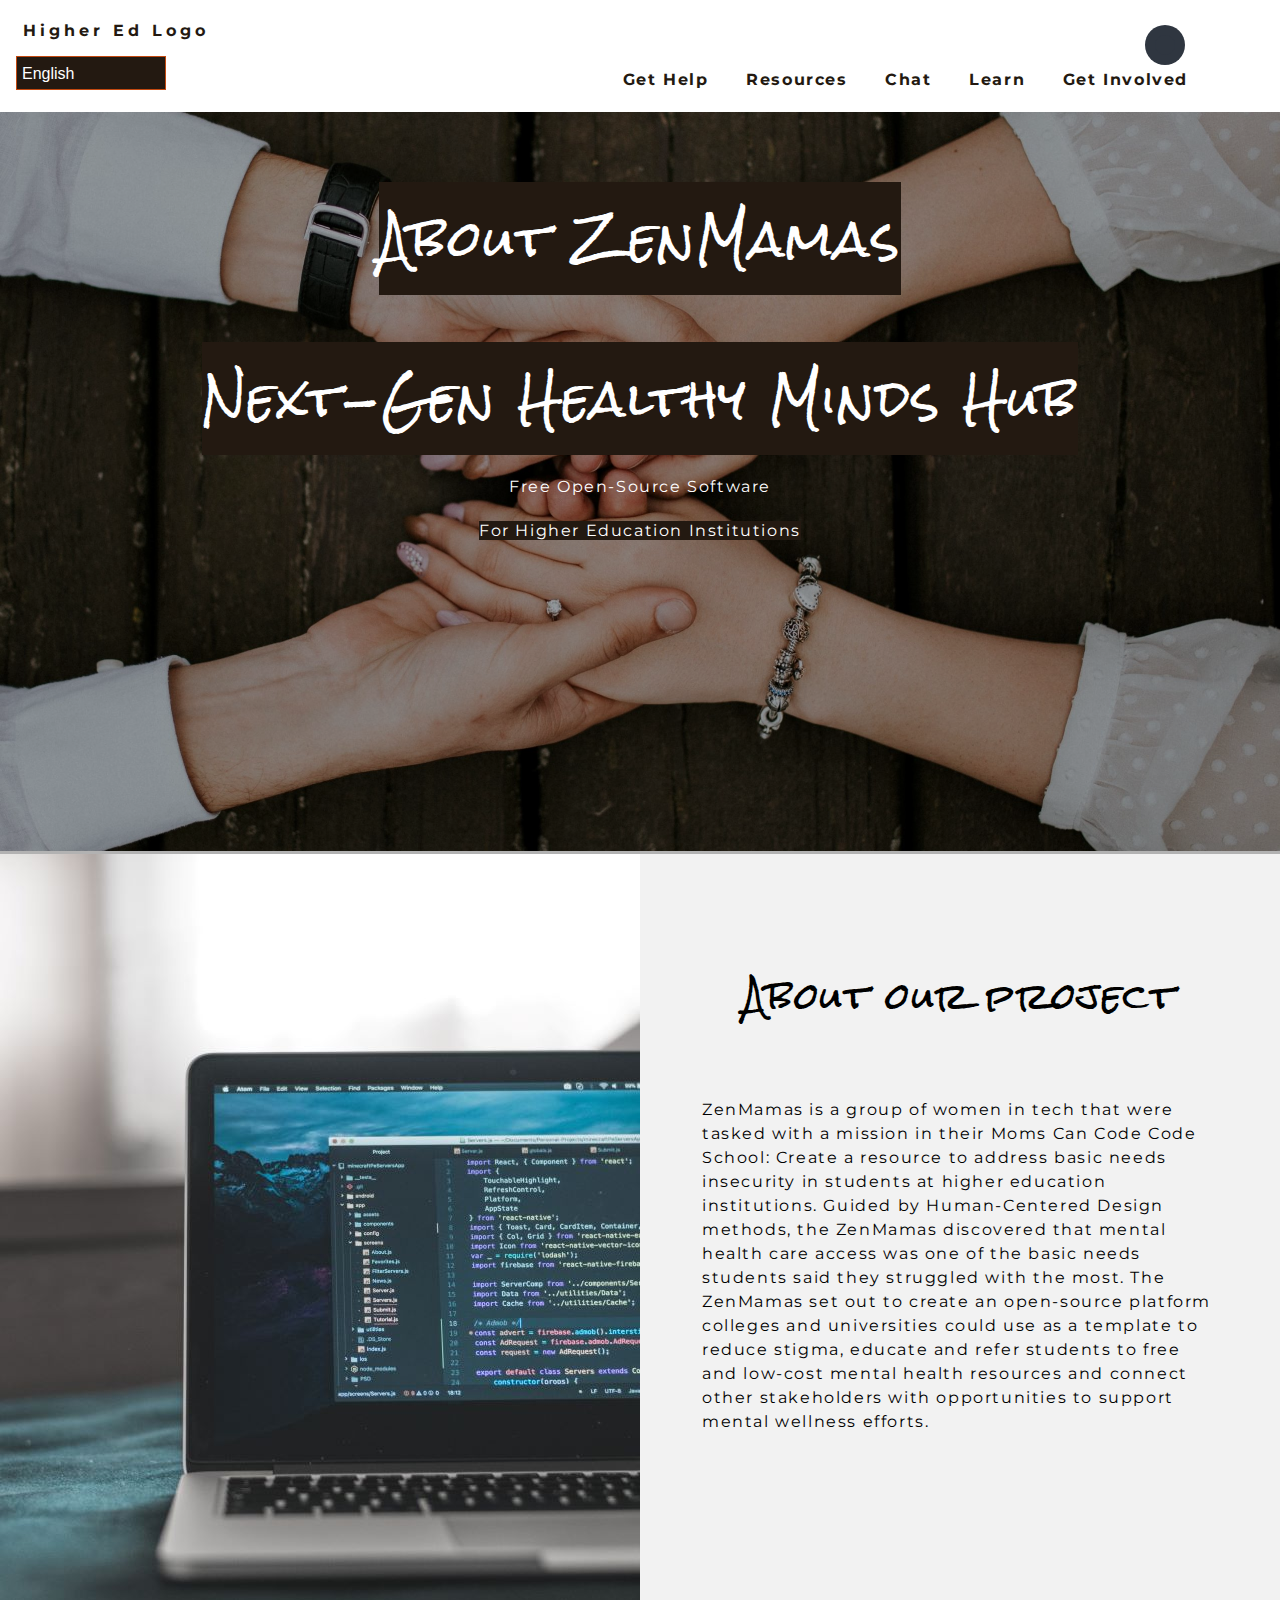
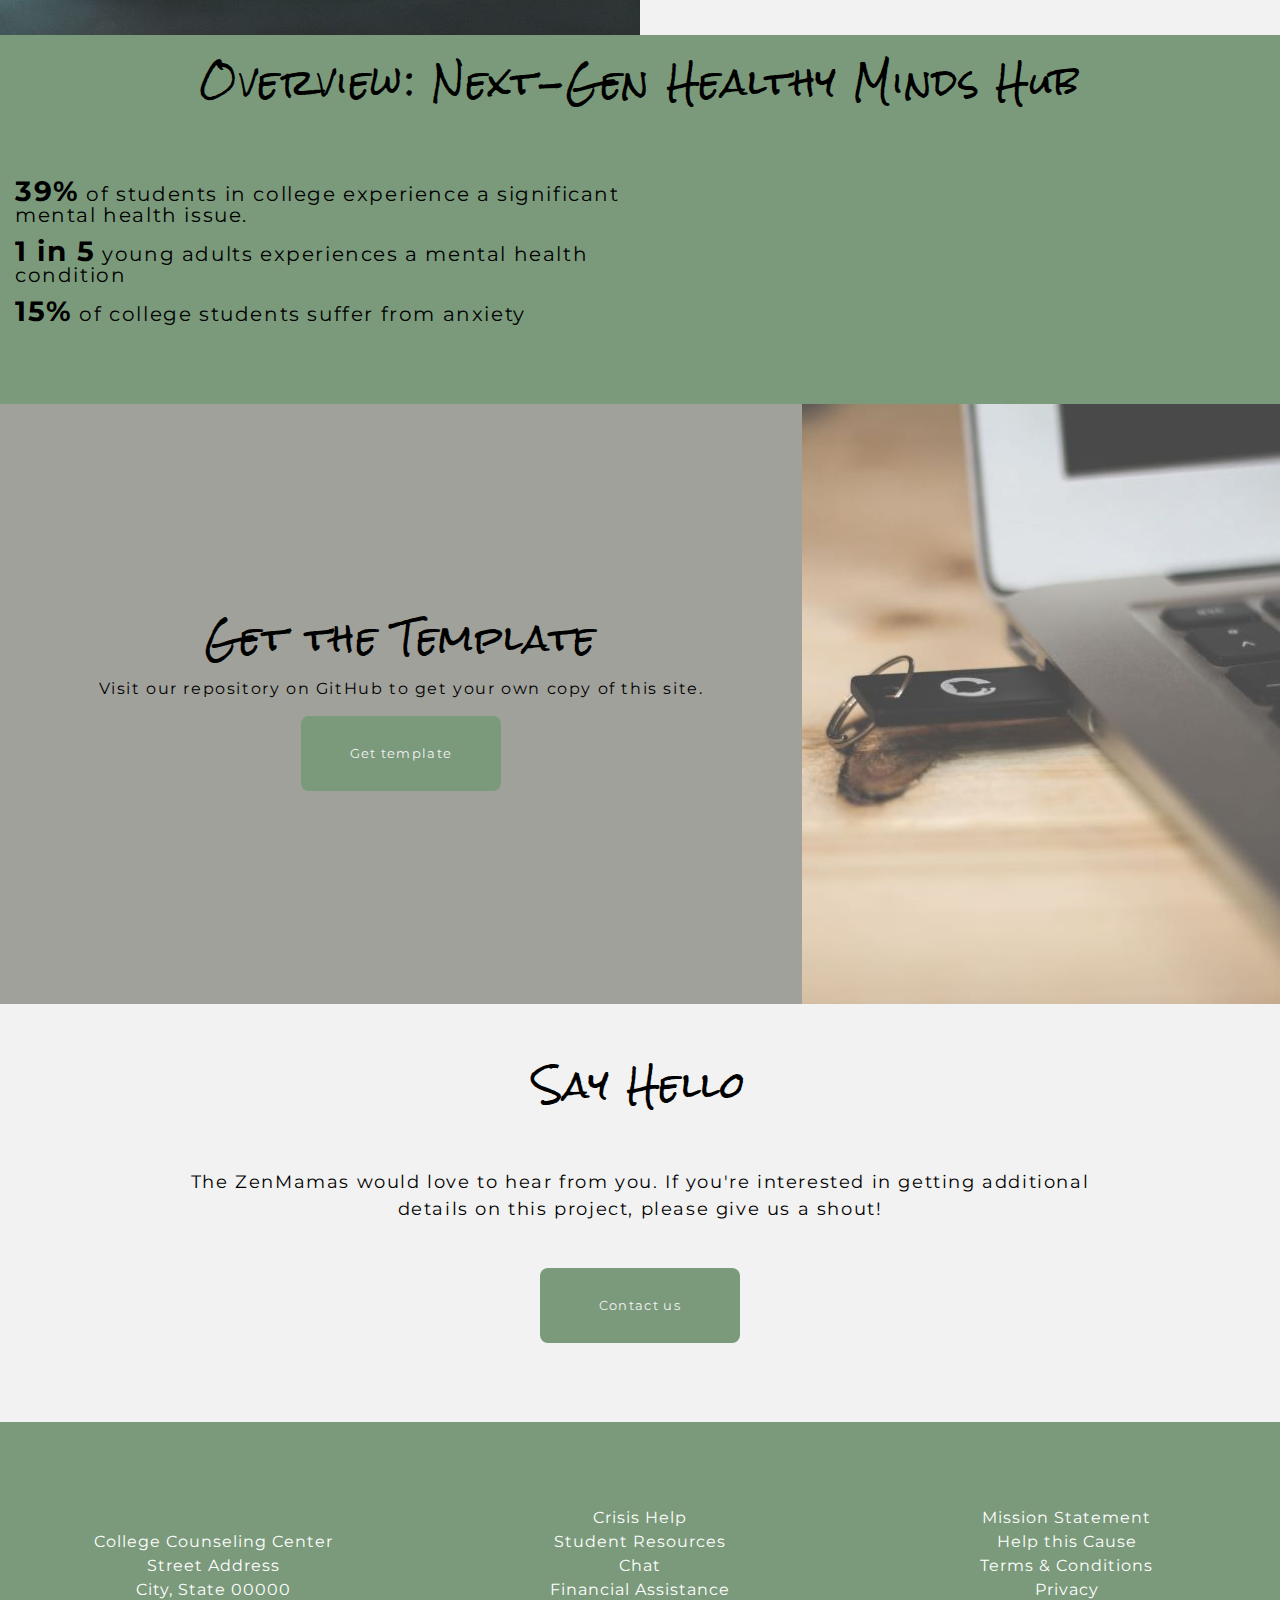
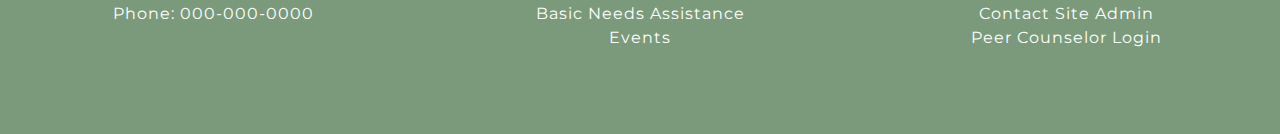
==== about_zen_mamas.html @ 2bbecbe1 "added About ZenMamas page" ====
<!DOCTYPE html>
<html lang="en"></html>

<head>
  <meta charset="UTF-8">
  <meta name="viewport" content="width=device-width, initial-scale=1.0">
  <meta name="apple-mobile-web-app-capable" content="yes" />
  <meta http-equiv="X-UA-Compatible" content="ie=edge">
  <title>About Zen Mamas and the Healthy Minds Hub</title>
  <!-- Reset CSS file -->
  <link rel="stylesheet" href="reset.css">
  <!-- Icons (e.g. font awesome) files-->
  <link rel="stylesheet" href="#">
  <!-- Main CSS -->
  <link rel="stylesheet" href="style.css">
  <!--Google fonts-->
  <link href="https://fonts.googleapis.com/css?family=Montserrat&display=swap" rel="stylesheet">
  <link href="https://fonts.googleapis.com/css?family=Rock+Salt&display=swap" rel="stylesheet">
  <link rel="stylesheet" href="https://use.fontawesome.com/releases/v5.11.2/css/all.css"
    integrity="sha384-KA6wR/X5RY4zFAHpv/CnoG2UW1uogYfdnP67Uv7eULvTveboZJg0qUpmJZb5VqzN" crossorigin="anonymous">
</head>

<body>

  <!-- Navbar -->

  <header class="main-header">
    <div class="main-header-wrapper">
      <button class="toggle-button">
        <span class="toggle-button-bar"></span>
        <span class="toggle-button-bar"></span>
        <span class="toggle-button-bar"></span>
      </button>
      <a class="main-header-brand" href="index.html">
        <!-- <img src="images/uhost-icon.png" alt="Higher Ed Institution logo"> -->
        <span>Higher Ed Logo</span>
      </a>

      <!-- Language & Search bar -->
      <div class="translation-dropdown">
        <select>
          <option>Afrikaans</option>
          <option>Albanian</option>
          <option>Arabic</option>
          <option>Azerbaijani</option>
          <option>Basque</option>
          <option>Bengali</option>
          <option>Belarusian</option>
          <option>Bulgarian</option>
          <option>Catalan</option>
          <option>Chinese Simplified</option>
          <option>Chinese Traditional </option>
          <option>Croatian Norwegian</option>
          <option>Czech</option>
          <option>Danish</option>
          <option>Dutch</option>
          <option selected>English</option>
          <option>Esperanto</option>
          <option>Estonian</option>
          <option>Filipino</option>
          <option>Finnish</option>
          <option>French</option>
          <option>Galician</option>
          <option>Georgian</option>
          <option>German</option>
          <option>Greek</option>
          <option>Gujarati</option>
          <option>Haitian Creole</option>
          <option>Hebrew</option>
          <option>Hindi</option>
          <option>Hungarian</option>
          <option>Icelandic</option>
          <option>Indonesian</option>
          <option>Irish</option>
          <option>Italian</option>
          <option>Japanese</option>
          <option>Kannada</option>
          <option>Korean</option>
          <option>Latin</option>
          <option>Latvian</option>
          <option>Lithuanian</option>
          <option>Macedonian</option>
          <option>Malay</option>
          <option>Maltese</option>
          <option>Persian</option>
          <option>Polish</option>
          <option>Portuguese</option>
          <option>Romanian</option>
          <option>Russian</option>
          <option>Serbian</option>
          <option>Slovak</option>
          <option>Slovenian</option>
          <option>Spanish</option>
          <option>Swahili</option>
          <option>Swedish</option>
          <option>Tamil</option>
          <option>Telugu</option>
          <option>Thai</option>
          <option>Turkish</option>
          <option>Ukrainian</option>
          <option>Urdu</option>
          <option>Vietnamese</option>
          <option>Welsh</option>
          <option>Yiddish</option>
        </select>
      </div>
      <div class="search-box">
        <input class="search-txt" type="text" name="" placeholder="Type to search">
        <a class="search-btn" href="#">
          <i class="fas fa-search"></i>
        </a>
      </div>
      <!-- End of Language & Search bar -->

    </div>
    <!-- <div class="main-logo-container"> -->
    <!-- <a class="main-logo" href="#">Higher Ed Institution Logo</a> -->
    <!-- </div> -->
    <nav class="main-nav">
      <ul class="main-nav-items">
        <li class="main-nav-item">
          <a class="main-nav-item-link" href="#how-can-we-help">Get Help</a>
        </li>
        <li class="main-nav-item">
          <a class="main-nav-item-link" href="mh_resource_page_2.html">Resources</a>
        </li>
        <li class="main-nav-item">
          <a class="main-nav-item-link" href="#chat-section">Chat</a>
        </li>
        <li class="main-nav-item">
          <a class="main-nav-item-link" href="#did-you-know-section">Learn</a>
        </li>
        <li class="main-nav-item">
          <a class="main-nav-item-link" href="mh_resource_page_3.html">Get Involved</a>
        </li>
      </ul>

      <script type="text/javascript" src="https://translate.google.com/translate_a/element.js? 
        cb=googleTranslateElementInit">
        </script>
    </nav>
  </header>
  <nav class="mobile-nav">
    <ul class="mobile-nav-items">
      <li class="mobile-nav-item">
        <a class="mobile-nav-item-link" href="#how-can-we-help">Get Help</a>
      </li>
      <li class="mobile-nav-item">
        <a class="mobile-nav-item-link" href="mh_resource_page_2.html">Resources</a>
      </li>
      <li class="mobile-nav-item">
        <a class="mobile-nav-item-link" href="#chat-section">Chat</a>
      </li>
      <li class="mobile-nav-item">
        <a class="mobile-nav-item-link" href="#did-you-know-section">Learn</a>
      </li>
      <li class="mobile-nav-item">
        <a class="mobile-nav-item-link" href="mh_resource_page_3.html">Get Involved</a>
      </li>
    </ul>
  </nav>


  <!-- Hero Image -->
  <section class="hero-section">
    <div class="hero-overlay">
    </div>
    <div class="hero-image-container">
      <img class="hero-image" src="Images\grasping-hands.jpg"
        alt="Two people reaching across the table and touching hands">
    </div>
    <div class="hero-text-container">
      <h1 class="hero-text">
        <mark>About ZenMamas</mark>
      </h1>
      <br></br>
      <h1 class="hero-text">
        <mark>Next-Gen Healthy Minds Hub</mark>
      </h1>
      <h6 class="hero-text-sub">Free Open-Source Software</h6>
      <h6 class="hero-text-sub">
        <mark>For Higher Education Institutions</mark>
      </h6>
    </div>
  </section>

  <main>

    <!-- Testimonials Section -->
    <section class="testimonials">
        <div class="testimonials-section">
          <div class="testimonials-image">
            <img src="Images\computer-code.jpg"
              alt="Computer with code on it">
          </div>
          <div class="testimonials-quote">
            <h3>About our project</h3>
            <blockquote>
              <p>ZenMamas is a group of women in tech that were tasked with a mission in their Moms Can Code Code School: Create
                  a resource to address basic needs insecurity in students at higher education institutions. Guided by Human-Centered Design 
                  methods, the ZenMamas discovered that mental health care access was one of the basic needs students said they struggled
                  with the most. The ZenMamas set out to create an open-source platform colleges and universities could use as
                  a template to reduce stigma, educate and refer students to free and low-cost mental health resources and connect other stakeholders with 
                  opportunities to support mental wellness efforts.
              </p>
            </blockquote>
          </div>
        </div>
    </section>

    <!-- Background Info: About this Project Section -->
    <section class="background-info">
      <div class="did-you-know">
        <h3> Overview: Next-Gen Healthy Minds Hub</h3>
        <div class="flex-container">
          <div class="counter-list-1">
            <ul>
              <li><span class="counter">39%</span> of students in college experience a significant mental health issue.
              </li>
              <li><span class="counter">1 in 5</span> young adults experiences a mental health condition</li>
              <li><span class="counter">15%</span> of college students suffer from anxiety</li>
            </ul>
          </div>
          <div><iframe width="480" height="260" src="https://www.youtube.com/embed/0oxNRaPKcHE" frameborder="0"
              allow="accelerometer; autoplay; encrypted-media; gyroscope; picture-in-picture" allowfullscreen></iframe>
          </div>
        </div>
      </div>
    </section>


    <!-- Student Resources Section  -->
    <section class="resources-section">
      <div class="student-resources-section">
        <div class="student-resources-text">
          <h3>Get the Template</h3>
          <p>Visit our repository on GitHub to get your own copy of this site.</p>
          <div>
            <a href="mh_resource_page_2.html">
              <button class="btn btn-olive">Get template</button>
            </a>
          </div>
        </div>
        <div class="student-resources-image">
          <img src="Images\github-usb.jpg" alt="USB dongle with GitHub branding">
        </div>
      </div>
    </section>

       
   <!-- Contact Us Other Basic Needs Resources Section -->
   <section class="basic-needs-section">
        <div class="basic-needs">
          <h3>Say Hello</h3>
          <div class="basic-needs-description">
            <p>The ZenMamas would love to hear from you. If you're interested in getting additional details on this project, please
                give us a shout!
            </p>
          </div>
          <button class="btn btn-olive">Contact us</button>
          <a id="#"></a>
        </div>
      </section>
      <!-- End of Basic Needs section -->

  </main>

  <!-- Footer -->
  <footer>

    <!--Footer links/secondary links/address-->
    <div class="footer-row">
      <div class="footer-column">
        <ul class="address">
          <li class="address-item-1">College Counseling Center</li>
          <li class="address-item-2">Street Address</li>
          <li class="address-item-2">City, State 00000</li>
          <li class="phone"><a href="#">Phone: 000-000-0000</a></li>
        </ul>
      </div>
      <div class="footer-column">
        <ul class="footer-links">
          <li class="footer-link-li footer-link-li-1"><a href="crisis-links.html">Crisis Help</a></li>
          <li class="footer-link-li footer-link-li-2"><a href="mh_resource_page_2.html">Student Resources</a></li>
          <li class="footer-link-li footer-link-li-3"><a href="#chat-section">Chat</a></li>
          <li class="footer-link-li footer-link-li-4"><a href="#">Financial Assistance</a></li>
          <li class="footer-link-li footer-link-li-5"><a href="#">Basic Needs Assistance</a></li>
          <li class="footer-link-li footer-link-li-5a"><a href="#">Events</a></li>
        </ul>
      </div>
      <div class="footer-column">
        <ul class="footer-links">
          <li class="footer-link-li footer-link-li-6"><a href="#">Mission Statement</a></li>
          <li class="footer-link-li footer-link-li-7"><a href="mh_resource_page_3.html">Help this Cause</a></li>
          <li class="footer-link-li footer-link-li-8"><a href="#">Terms & Conditions</a></li>
          <li class="footer-link-li footer-link-li-9"><a href="#">Privacy</a></li>
          <li class="footer-link-li footer-link-li-10"><a href="#">Contact Site Admin</a></li>
          <li class="footer-link-li footer-link-li-11"><a href="login-page.html">Peer Counselor Login</a></li>
        </ul>
      </div>
    </div>

  </footer>



</body>

</html>
---- style.css ----
/* Color Palette */
/* Not Quite Black - #231911 */
/* Taupy Gray - #a1a19b */
/* Light Sand - #f2f2f2 */
/* Succulent Green - #7b9a7b*/
/* Clay Pot Orange - #c34910 */
/* White - #ffffff */

/*------------------------------------------------------------------
    [Table of contents]

    General

    1. General Styling 
    2. Navbar Section
    3. Hero Image Section

    Homepage (1) 

    4. User Directory: How Can We Help? Section
    5. Background Info: Did You Know? Section
    6. Testimonials Section
    7. Student Resources Section
    8. Other Basic Needs Resources Section
    9. Chat with Someone Section
    10. Get Involved Section
    

    Student Mental Health Resources Page (2)

    11. Resource Directory Section
    12. On-Campus Resources Section
    13. Off-Campus Resources Section
    14. Online/National Resources Section


    Get Involved Page (3)

    15. Helper Directory Section
    16. Student Helpers Section
    17. Faculty Helpers Section
    18. Donors & Alumni Section
    19. Therapist Volunteers Section


    Crisis Page (4)

    20. Crisis Info Section

    21. Footer

    -------------------------------------------------------------------



/* General */


/* 1. General Styling */
html, body, nav, header, footer {
    font-family: 'Montserrat', sans-serif; 
    background-color: #fff; 
    letter-spacing: 0.1em; 
  }
  
  body {
    background-color: white; 
  }
  
  h1 {
    font-size: 3rem;
  }
  
  h2 {
    font-size: 2.6rem;
  }
  
  h3 {
    font-size: 2.2rem;
    font-family: 'Rock Salt', cursive; 
  }
  
  h4 {
    font-size: 1.8rem;
  }
  
  h6 {
    font-size: 1.0rem;
  }
  
  /*this may make adjustments to page 2 cards*/
  
  p {
    line-height: 1.5; 
  }
  
  .btn {
    border: 0; 
    font-family: 'Montserrat', sans-serif; 
    letter-spacing: 0.1em; 
  }
  
  
  /* 2. Navbar Section */
  /* 2a. Navbar Section - Main */
  .main-header {
      width: 100%;
      position: fixed;
      top: 0;
      left: 0;
      background-color: #fff;
      padding: 0.5rem 1rem;
      font-size: 1rem;
      /* display: flex; */
      z-index: 20;
    }
    
    .main-header > div {
      display: inline-block;
      vertical-align: middle;
    }
    
    .toggle-button {
      width: 3rem;
      background: transparent;
      border: none;
      cursor: pointer;
      padding-top: 0;
      padding-bottom: 0;
      vertical-align: middle;
    }
    
    .toggle-button:focus {
      outline: none;
    }
    
    .toggle-button-bar {
      width: 100%;
      height: 0.2rem;
      background: black;
      display: block;
      margin: 0.6rem 0;
    }
    
    .main-header-brand {
      color: #231911;
      text-decoration: none;
      font-weight: 700;
      height: 3rem;
      /* width: 20px; */
      display: inline-block;
      vertical-align: middle;
    }
    
    /* The following code block tricks the CSS so that we can center the brand logo vertically. */
    .main-header-brand:before {
      content: "";
      display: inline-block;
      vertical-align: middle;
      height: 100%;
    }
    /* End of "trick" code block */
    
    .main-header-brand span {
      /* width: 100%; */
      font-family: 'Montserrat', sans-serif; 
      /* font-size: 2rem; */
      /* display: inline-block; */
      height: 100%;
      letter-spacing: 4px;
      /* vertical-align: middle; */
    }
    
    .main-nav {
      display: none;
      text-align: right;
      width: calc(100% - 122px);
      vertical-align: middle; 
      padding: 1rem;
    }
    
    .main-nav-items {
      margin: 0;
      padding: 0;        /* This also has the effect of removing bullet points */
      list-style: none;  /* removes bullet points */
    }
    
    .main-nav-item {
      display: inline-block;
      margin: 0 1rem;
    }
    
    .main-nav-item-link,
    .mobile-nav-item-link { 
    color: #231911; 
    font-weight: 700; 
    /* letter-spacing: 2px;  */
    text-decoration: none; 
    /* background: #fff;  */
    padding: 0.2rem 0; 
    /* display: inline-block;  */
    /* width: 100%;  */
    /* text-align: center;  */
    }
    
    @media (min-width: 42rem) {
      .toggle-button {
        display: none;
      }
    
      .main-nav {
        display: inline-block;
        text-align: right;
        width: calc(100% - 44px);
        vertical-align: middle;
      }
    }
    
    .main-nav-item-link:hover,
    .main-nav-item-link:active { 
      color: #7b9a7b;
      /*background: #231911;*/
      /*border-bottom: 5px solid #fff;*/
      /* opacity: 0.75;  */
    }
    
    /* 2b. Navbar Section - Mobile */
    .mobile-nav {
      display: none;
      position: fixed;
      z-index: 101;
      top: 0;
      left: 0;
      line-height: 2;
      background: #fff;
      width: 80%;
      height: 100vh; 
    }
    
    .mobile-nav-items {
      width: 90%;
      height: 100%;
      list-style: none;
      margin: 10% auto;
      padding: 0;
      text-align: center;
    }
    
    .mobile-nav-item {
      margin: 1rem 0;
     
    }
    
    .mobile-nav-item-link {
      font-size: 1.5rem;
    }
    
    /* The hide-nav class will be added when the mobile nav is clicked */
    .hide-nav {
      display: none;
    }
  
 /* 3. Hero Image Section */
.hero-section {
    position: relative;
    max-height: 100vh;
    margin-top: 4rem; 
  }
  
  .hero-image-container {
    /* position: relative; */
    top: 0;
    left: 0;
    width: 100vw;
  }
  
  .hero-image {
    width: 100vw;
    /* width: 100%; */
    max-height: 100vh;
    object-fit: cover;
    object-position: top;
  }
  
  .hero-overlay {
    background-color: #000;
    opacity: 0.3;
    top: 0;
    left: 0;
    height: 100%;
    width: 100vw;
    position: absolute;
  }
  
  .hero-text-container {
    z-index: 15;
    color: #fff;
    position: absolute;
    top: 15%; 
    left: 0;
    text-align: center;
    line-height: 1.5;
    /* position: flex; */
    margin: 0 auto;
    width: 100%;
  }
  
  
  .hero-text {
    color: #fff;
    margin: 0 auto;
    font-family: 'Rock Salt', cursive; 
    padding: 20px 0; 
  }
  
  .hero-text-sub {
    padding-top: 20px;
    font-family: 'Montserrat', sans-serif; 
  }
  
  mark {
    background-color: #231911; 
    color: #fff;  
  }
  
  @media (max-width: 1000px) {
    .hero-text h1 {
    font-size: 10vh; 
    }
  }
  
  
  /*.text-block {
    background-color: #231911;
  }*/
  
  
  
  /* Homepage (1) */
  
  /* 4. User Directory: How Can We Help? Section */
  /* How can we help BEGIN */
  .reach-out {
    text-align: center;
    background-color: #F2F2F2;
    padding: 4rem;
  }
  
  .reach-out-button-container {
    display: inline-grid;
    grid-template-columns: 1fr 1fr;
    grid-template-rows: 1fr 1fr;
    padding: 2rem;
  }
  
  .reach-out-arrow {
    width: 350px;
    margin: 0 auto;
    background-color: #F2F2F2;
  }
  
  .reach-out-text {
    outline: 3px solid #7B9A7B;
    padding: 1em 1em;
  }
  
  .arrow {
    font-size: 60px;
    color: #7B9A7B;
    text-align: center;
    margin-top: -20px;
  }
  /* How can we help END */
  /* 5. Background Info: Did You Know? Section */
  
  .background-info {
    background-color: #7b9a7b;  
  }
  
  .background-info h3 {
    text-align: center; 
    padding: 30px; 
  }
  
  .flex-container {
    display: flex;
    flex-wrap: wrap;
    flex-direction: row;  
    justify-content: center;
    align-content: center; 
    align-items: center;  
    box-sizing: border-box; 
    margin: 0;  
    padding: 0; 
  }
  
  .flex-container > div {
    width: 620px;
    margin: 5px;
  }
  
  .background-info ul {
    display: flex;
    flex-direction: row;
    flex-wrap: wrap;
    width: 100%
  }
  
  .background-info li {
    list-style: none;
    display: in-line-block;
    font: Montserrat;
    color: black;
    font-size: 20px;
    width: calc (100% / 2);
    height: 60px;
    text-align: left;
    word-wrap: normal;
  }
  
  .counter {
    font: Montserrat;
    color: black;
    font-size: 28px;
    font-weight:bold;
  }
  
  .video {
    padding: 20px;
  }
  /* 6. Testimonials Section */
  
  .testimonials-section h3 {
    text-align: center; 
    padding: 20px; 
  }
  
  .testimonials-section {  
   
      flex-direction: row;  
      flex-wrap: wrap; 
      display: flex;
      justify-content: center;
      align-content: center; 
      align-items: center;  
      box-sizing: border-box; 
      margin: 0;  
      padding: 0;  
      background-color: #f2f2f2; 
  }
  
  .testimonials-image img {
      flex: 1 0 0; 
      min-width: 320px; 
      max-width: 100vw; 
      height: auto; 
      object-fit: cover;
      box-sizing: border-box; 
      margin:0;
      padding: 0; 
      display: block; 
    }
        
    .testimonials-quote {
      flex: 1 0 0;  
      min-width: 320px; 
      max-width: 100wv; 
      overflow-wrap: break-word; 
      text-align: left; 
      background-color: #f2f2f2;     
      box-sizing: border-box;  
      padding-left: 2rem;
      padding-right: 2rem;  
      padding-bottom: 2rem;
    }
  
  .testimonials-quote blockquote {
    padding: 4rem 30px; 
  }
  
  .testimonials-quote h5 {
    text-align: right; 
    font-style: italic; 
  }
  
  @media (min-width: 1040px) {
   .testimonials-image img {
     width: auto; 
   }
  }
  
  @media (max-width: 640) {
    .testimonials-quote {
      text-align: center; 
    }
  }
  
  @media (max-width: 640) {
    .testimonials-section h3 {
      padding-top: 2rem; 
    }
  }
  /* 7. Student Resources Section */
  
  .student-resources-section h3 {
    text-align: center; 
    padding: 20px; 
  }
  
  .student-resources-section {  
   
      flex-direction: row;  
      flex-wrap: wrap; 
      display: flex;
      justify-content: center;
      align-content: center; 
      align-items: center;  
      box-sizing: border-box; 
      margin: 0;  
      padding: 0;  
      background-color: #a1a19b; 
  }
  
  .student-resources-image img {
      flex: 1 0 0; 
      min-width: 320px; 
      max-width: 100vw; 
      height: auto; 
      object-fit: cover;
      box-sizing: border-box; 
      margin:0;
      padding: 0; 
      display: block; 
    }
        
    .student-resources-text {
      flex: 1 0 0;  
      min-width: 320px; 
      max-width: 100wv; 
      overflow-wrap: break-word; 
      text-align: center; 
      background-color: #a1a19b;     
      box-sizing: border-box;  
      padding-left: 2rem;
      padding-right: 2rem;  
      padding-bottom: 2rem;
      padding-top: 2rem; 
    }
  
  .student-resources p {
    padding: 4rem 30px; 
  }
  
  .student-resources h5 {
    text-align: right; 
    font-style: italic; 
    font-family: 'Rock Salt', cursive; 
  }
  
  @media (min-width: 1040px) {
   .student-resources-image img {
     width: auto; 
   }
  }
  
  @media (max-width: 640) {
    .student-resources-text {
      text-align: center; 
    }
  }
  
  @media (max-width: 640) {
    .student-resources-section h3 {
      padding-top: 2rem; 
    }
  }
  
  /* 8. Other Basic Needs Resources Section */
  /* Basic needs BEGIN */
  .basic-needs {
    background-color: #f2f2f2;
    text-align: center;
    padding: 4em;
  }
  
  .basic-needs-description {
    margin: 30px 100px;
    font-size: 18px;
    text-align: center;
    padding-top: 2em;
  }
  /* Basic needs END */
  /* 9. Chat with Someone Section */
  
  /* 10. Get Involved Section */
  .get-involved-section {
    position: relative;
    max-height: 100vh;
    margin-top: 5rem;
    flex: wrap;
    justify-content: center;
  }
  
  .get-involved-overlay {
    background-color: #000;
    opacity: 0.3;
    top: 0;
    left: 0;
    height: 100%;
    width: 100vw;
    position: absolute;
  }
  
  /*.get-involved-image-container  {
  /*top: 0;
  left: 0;
  width: 100vw;
  */
  
  
  
  
  .get-involved-image {
  
    width: 100vw;
    max-height: 80vh;
    object-fit: cover;
    object-position: center;
    
  }
  
  
  .get-involved-text-container {
    text-align: center;
    z-index: 15;
    color: #fff;
    position: absolute;
    top: 10%; 
    left: 0;
    text-align: center;
    line-height: 1.5;
    /* position: flex; */
    margin: 0 auto;
    width: 100%;
  }
  
  .get-involved-text h3 {
    background-color: #231911; 
    color: #fff; 
    
    
  }
  .get-involved mark {
    background-color: #231911; 
    color: #fff;  
    font-size: 3px;
  }
  
  div .get-involved-subnotes-overlay  {
    font-size: 3px;
    font-family: 'Montserrat', sans-serif;
    margin-top: 2rem; 
    margin-bottom: 0rem;
    text-align: center;
  }
  
  .get-involved-subnotes p{
    font-size: 15px;
    font-family: 'Montserrat', sans-serif;
    text-align: center;
    padding-top: 2rem;
    padding-bottom: 3rem;
  }
  /* .involved-button{
    background-color: #C34910;
    border: none;
    padding: 15px 20px;
    font-size: 10px;
    color: #F2F2F2;
    border-radius: 8px; 8px rounded corners
    margin-top: 8rem;
    margin-bottom: 3rem;
    text-align: center;
    justify-content: center;
    width: 200px;
    height: 75px;
    used btn btn-orange instead to match other buttons
  } */
  
  /* Student Mental Health Resources Page (2) */
  
  /* 11. Resource Directory Section */
  .section-three {
    text-align: center;
    font: Montserrat;
    background-color: #F2F2F2;
    justify-content: space-around;
    padding: 4rem;
  }
  
  .mental-health-resources {
    display: inline-grid;
    grid-template-columns: 1fr 1fr;
    grid-template-rows: 1fr 1fr 1fr;
    padding: 2rem;
  }
  
  .btn {
    color:  #F2F2F2;
    border-radius: 8px;
    width: 200px;
    height: 75px;
    margin: 15px 60px;
  }
  
  .btn-orange {
    background-color: #C34910;
  }
  
  .btn-olive {
    background-color: #7B9A7B;
  }
  
  .btn-gray {
    background-color: #A1A19B;
  }
  
  .btn-black {
    background-color: #231911;
  }
  
  /* 12. On-Campus Resources Section */
  .on-campus-container {
    background-color: #7B9A7B;
    text-align: center;
    padding: 4rem;
  }
  
  .on-campus-card-container {
    display: inline-grid;
    grid-template-columns: 1fr 1fr 1fr;
    grid-template-rows: 1fr 1fr;
    padding: 2rem;
  }
  
  .card {
    background-color: #ffffff;
    width: 180px;
    height: 250px;
    box-shadow: 0 4px 8px 0 rgba(0,0,0,0.2);
    transition: 0.3s;
    padding: 5px 5px;
    margin: 20px 25px;
  }
  
  .card-text {
    font-size: 12px;
    height: 170px;
    margin: 5px 5px;
    padding-top: 10px;
  }
  
  /* On mouse-over, add a deeper shadow */
  .card:hover {
    box-shadow: 0 8px 16px 0 rgba(0,0,0,0.2);
  }
  
  /* Add some padding inside the card container */
  .button-container {
    text-align: center;
    padding-bottom: 10px;
  }
  
  .button-dark {
    background-color: #231911;
    border: none;
    padding: 15px 20px;
    font-size: 10px;
    color: #F2F2F2;
    border-radius: 5px; /* 5px rounded corners */
    margin: 0 auto;
  }
  /* 13. Off-Campus Resources Section */
  .off-campus-container {
    background-color: #F2F2F2;
    text-align: center;
    padding: 4rem;
  }
  
  .off-campus-card-container {
    display: inline-grid;
    grid-template-columns: 1fr 1fr 1fr;
    padding: 2rem;
  }
  
  .button-orange {
    background-color: #C34910;
    border: none;
    padding: 15px 20px;
    font-size: 10px;
    color: #F2F2F2;
    border-radius: 8px; /* 8px rounded corners */
    margin: 0 auto;
  }
   
  /* 14. Online/National Resources Section */
  body {
    background-color: white;
  }
  .online-national-parent-container {
    text-align: center;
    padding: 4rem;
  }
  .online-national-container {
    display: inline-grid;
    grid-template-columns: 1fr 1fr 1fr;
    padding: 2rem;
  }
  .button {
    background-color: #7B9A7B;
    border: none;
    border-radius: 8px;
    font: Montserrat;
    color: white;
    padding: 10px 10px 10px 10px;
    width: 140px;
    height: 100px;
    text-align: center;
    word-wrap: normal;
    text-decoration: none;
    display: inline-block;
    font-size: 12px;
    margin: 15px 15px;
  }
  
  .button:hover {
    box-shadow: 0 12px 16px 0 rgba(0,0,0,0.24),0 17px 50px 0 rgba(0,0,0,0.19);
  }
  
  
  
  /* Get Involved Page (3) */
  
  /* 15. Helper Directory Section */
  .involve-intro {
    text-align: center;
    font: Montserrat;
    background-color: #F2F2F2;
    justify-content: space-around;
    padding: 4rem;
  }
  /* 16. Student Helpers Section */
  .involve-student-container {
    background-color: #7B9A7B;
    text-align: center;
    padding: 4rem;
  }
  
  .involve-student-card-container {
    display: inline-grid;
    grid-template-columns: 1fr 1fr 1fr;
    padding: 2rem;
  }
  /* 17. Faculty Helpers Section */
  .involve-campus-container {
    background-color: #F2F2F2;
    text-align: center;
    padding: 4rem;
  }
  
  .involve-campus-card-container {
    display: inline-grid;
    grid-template-columns: 1fr 1fr 1fr;
    padding: 2rem;
  }
  /* 18. Donors & Alumni Section */
  .involve-community-container {
    background-color: #A1A19B;
    text-align: center;
    padding: 4rem;
  }
  
  .involve-community-card-container {
    display: inline-grid;
    grid-template-columns: 1fr 1fr 1fr;
    padding: 2rem;
  }
  /* 19. Therapist Volunteers Section */
  .involve-prof-container {
    background-color: #F2F2F2;
    text-align: center;
    padding: 4rem;
  }
  
  .involve-prof-card-container {
    display: inline-grid;
    grid-template-columns: 1fr 1fr 1fr;
    padding: 2rem;
  }
  
  /* Crisis Page (4) */
  
  /* 20. Crisis Info Section */
  body {
    background-color: white;
  }
  .emergency-resources-container {
    text-align: center;
    padding: 10rem;
  }
  /*
  .online-national-container {
    display: inline-grid;
    grid-template-columns: 1fr 1fr 1fr;
    padding: 2rem;
  } 
  */
  
  .button-crisis {
    background-color: #C34910;
    border: none;
    border-radius: 8px;
    font: Montserrat;
    color: white;
    padding: 10px 10px 10px 10px;
    width: 140px;
    height: 100px;
    text-align: center;
    word-wrap: normal;
    text-decoration: none;
    display: inline-block;
    font-size: 12px;
    margin: 15px 15px;
  }
  
  .button:hover {
    box-shadow: 0 12px 16px 0 rgba(0,0,0,0.24),0 17px 50px 0 rgba(0,0,0,0.19);
  }
  
  
  /* 21. Footer */
  
  footer {
    background-color: #7b9a7b;
    color: #fff;
    padding: 4rem 0;
    line-height: 1.5;
    letter-spacing: 1px;
  }
  
  .footer {
    width: 100%; 
    height: 100%;
  }
  
    
  .footer-links a {
    color: #fff; 
    text-decoration: none; 
  }
  
  .footer-link-li:hover {
    font-size: 115%;
  }
  
  
  .footer-row {
    display: flex; 
    flex-direction: column-reverse;  
    align-items: center; 
    justify-content: center; 
    text-align: center;   
    min-width: 320px;  
  }
  
  @media (min-width: 1041px) {
    .footer-row {
      /* width: 360px; */
      flex-direction: row;
    }
  }
  
  .footer-column {
    flex: 33.33%;  
    min-width: 320px;
    padding: 20px;
  }
  
  .phone a {
    text-decoration: none; 
    color: #fff; 
  }
  
  .chat-btn {
    display: inline-block;
    border: none;
    color: black;
    padding: 20px;
    text-align: center;
    text-decoration: none;
    font-size: 60px;
    margin: 4px 100px;
    border-radius: 50%;
    cursor: pointer;
  }
  
  .chat-options-section {
    background-color: #fff;
    text-align: center;
    padding: 4em;
  }
  
  .chat-options-buttons {
    text-align: center;
    padding: 4em;
    display: inline-flex;
  }
  
  .grid-container {
    display: grid;
    justify-content: space-evenly;
  }
  
  .search-box {
    position: absolute;
    top: 40%;
    left: 91%;
    transform: translate(-50%,-50%);
    background: #2f3640;
    height: 40px;
    border-radius: 40px;
    padding: 10px;
  }
  
  .search-box:hover > .search-txt{
    width: 200px;
    padding: 0 6px;
  }
  
  .search-box:hover > .search-btn{
    background: white;
  }
  
  .search-btn{
    color: #C34910;
    float: right;
    width: 20px;
    height: 20px;
    border-radius: 50%;
    background: #2f3640;
    display: flex;
    justify-content: center;
    align-items: center;
    transition: 0.4s;
    text-decoration: none;
  }
  
  .search-txt {
    border: none;
    background: none;
    outline: none;
    float: left;
    padding: 0;
    color: white;
    font-size: 16px;
    transition: 0.4s;
    line-height: 15px;
    width: 0px;
  }
  
  button {
    cursor: pointer;
  }
  
  .tooltip {
    position: relative;
    display: inline-block;
  }
  
  .tooltip .tooltiptext {
    visibility: hidden;
    width: 120px;
    background-color: #231911;
    color: #fff;
    text-align: center;
    border-radius: 6px;
    padding: 5px 0;
    position: absolute;
    z-index: 1;
    bottom: 100%;
    left: 50%;
    margin-left: -60px;
    
    /* Fade in tooltip - takes 1 second to go from 0% to 100% opac: */
    opacity: 0;
    transition: opacity 1s;
  }
  
  .tooltip:hover .tooltiptext {
    visibility: visible;
    opacity: 1;
  }
  
  .tooltip .tooltiptext::after {
    content: " ";
    position: absolute;
    top: 100%; /* At the bottom of the tooltip */
    left: 50%;
    margin-left: -5px;
    border-width: 5px;
    border-style: solid;
    border-color: black transparent transparent transparent;
  }

  [type="date"] {
    background:#fff url(https://cdn1.iconfinder.com/data/icons/cc_mono_icon_set/blacks/16x16/calendar_2.png)  97% 50% no-repeat ;
  }
  [type="date"]::-webkit-inner-spin-button {
    display: none;
  }
  [type="date"]::-webkit-calendar-picker-indicator {
    opacity: 0;
  }

  input {
    border: 1px solid #c4c4c4;
    background-color: #fff;  
    width: 95px;
  }

  .coc-input {
    height: 40px;
    font-size: 16px;
    padding-left: 3px;
    padding-right: 3px;
    border: 1px solid #999;
    width: 180px;
    /* variations */
  }

  .coc-form {
      padding-top: 50px;
      padding-left: 20px;
  }

  select {
    width: 150px;
    padding: 5px 35px 5px 5px;
    font-size: 16px;
    border: 1px solid #C34910;
    height: 34px;
    -webkit-appearance: none;
    -moz-appearance: none;
    appearance: none;
    color: white;
    background: url(images/translate.png) 96% / 15% no-repeat #231911;
  }
  
  /* CAUTION: IE hackery ahead */
  select::-ms-expand { 
      display: none; /* remove default arrow on ie10 and ie11 */
  }
  
  /* target Internet Explorer 9 to undo the custom arrow */
  @media screen and (min-width:0\0) {
      select {
          background:none\9;
          padding: 5px\9;
      } 
  }

  .translation-dropdown {
    position: absolute;
    display: flex;
  }

  .container {
    display: flex;
    height: 100vh;
  }
  .left-section {
    overflow: hidden;
    display: flex;
    flex-wrap: wrap;
    flex-direction: column;
    justify-content: center;
    -webkit-animation-name: left-section;
            animation-name: left-section;
    -webkit-animation-duration: 1s;
            animation-duration: 1s;
    -webkit-animation-fill-mode: both;
            animation-fill-mode: both;
    -webkit-animation-delay: 1s;
            animation-delay: 1s;
  }
  .right-section {
    flex: 1;
    background: linear-gradient(to right, #c34910 0%, #fd9d08 100%);
    transition: 1s;
    background-image: url(images/Two-people-connect-over-coffee.jpg);
    background-size: cover;
    background-repeat: no-repeat;
    background-position: center;
  }
  .header > h1 {
    margin: 0;
    color: #c34910;
  }
  .header > h4 {
    margin-top: 10px;
    font-weight: normal;
    font-size: 15px;
    color: #a1a19b;
  }
  .form {
    max-width: 80%;
    display: flex;
    flex-direction: column;
  }
  .form > p {
    text-align: right;
  }
  .form > p > a {
    color: #000;
    font-size: 14px;
  }
  .form-field {
    height: 46px;
    padding: 0 16px;
    border: 2px solid #a1a19b;
    border-radius: 4px;
    outline: 0;
    transition: .2s;
    margin-top: 20px;
  }
  .form-field:focus {
    border-color: #0f7ef1;
  }
  .form > button {
    padding: 12px 10px;
    border: 0;
    background: linear-gradient(to right, #c34910 0%, #7b9a7b 100%);
    border-radius: 3px;
    margin-top: 10px;
    color: #fff;
    letter-spacing: 1px;
  }
  .animation {
    -webkit-animation-name: move;
            animation-name: move;
    -webkit-animation-duration: .4s;
            animation-duration: .4s;
    -webkit-animation-fill-mode: both;
            animation-fill-mode: both;
    -webkit-animation-delay: 2s;
            animation-delay: 2s;
  }
   
  .a1 {
    -webkit-animation-delay: 2s;
            animation-delay: 2s;
  }
  .a2 {
    -webkit-animation-delay: 2.1s;
            animation-delay: 2.1s;
  }
  .a3 {
    -webkit-animation-delay: 2.2s;
            animation-delay: 2.2s;
  }
  .a4 {
    -webkit-animation-delay: 2.3s;
            animation-delay: 2.3s;
  }
  .a5 {
    -webkit-animation-delay: 2.4s;
            animation-delay: 2.4s;
  }
  .a6 {
    -webkit-animation-delay: 2.5s;
            animation-delay: 2.5s;
  }
  @keyframes move {
    0% {
      opacity: 0;
      visibility: hidden;
      -webkit-transform: translateY(-40px);
              transform: translateY(-40px);
    }
    100% {
      opacity: 1;
      visibility: visible;
      -webkit-transform: translateY(0);
              transform: translateY(0);
    }
  }
  @keyframes left-section {
    0% {
      opacity: 0;
      width: 0;
    }
    100% {
      opacity: 1;
      padding: 20px 40px;
      width: 440px;
    }
  }
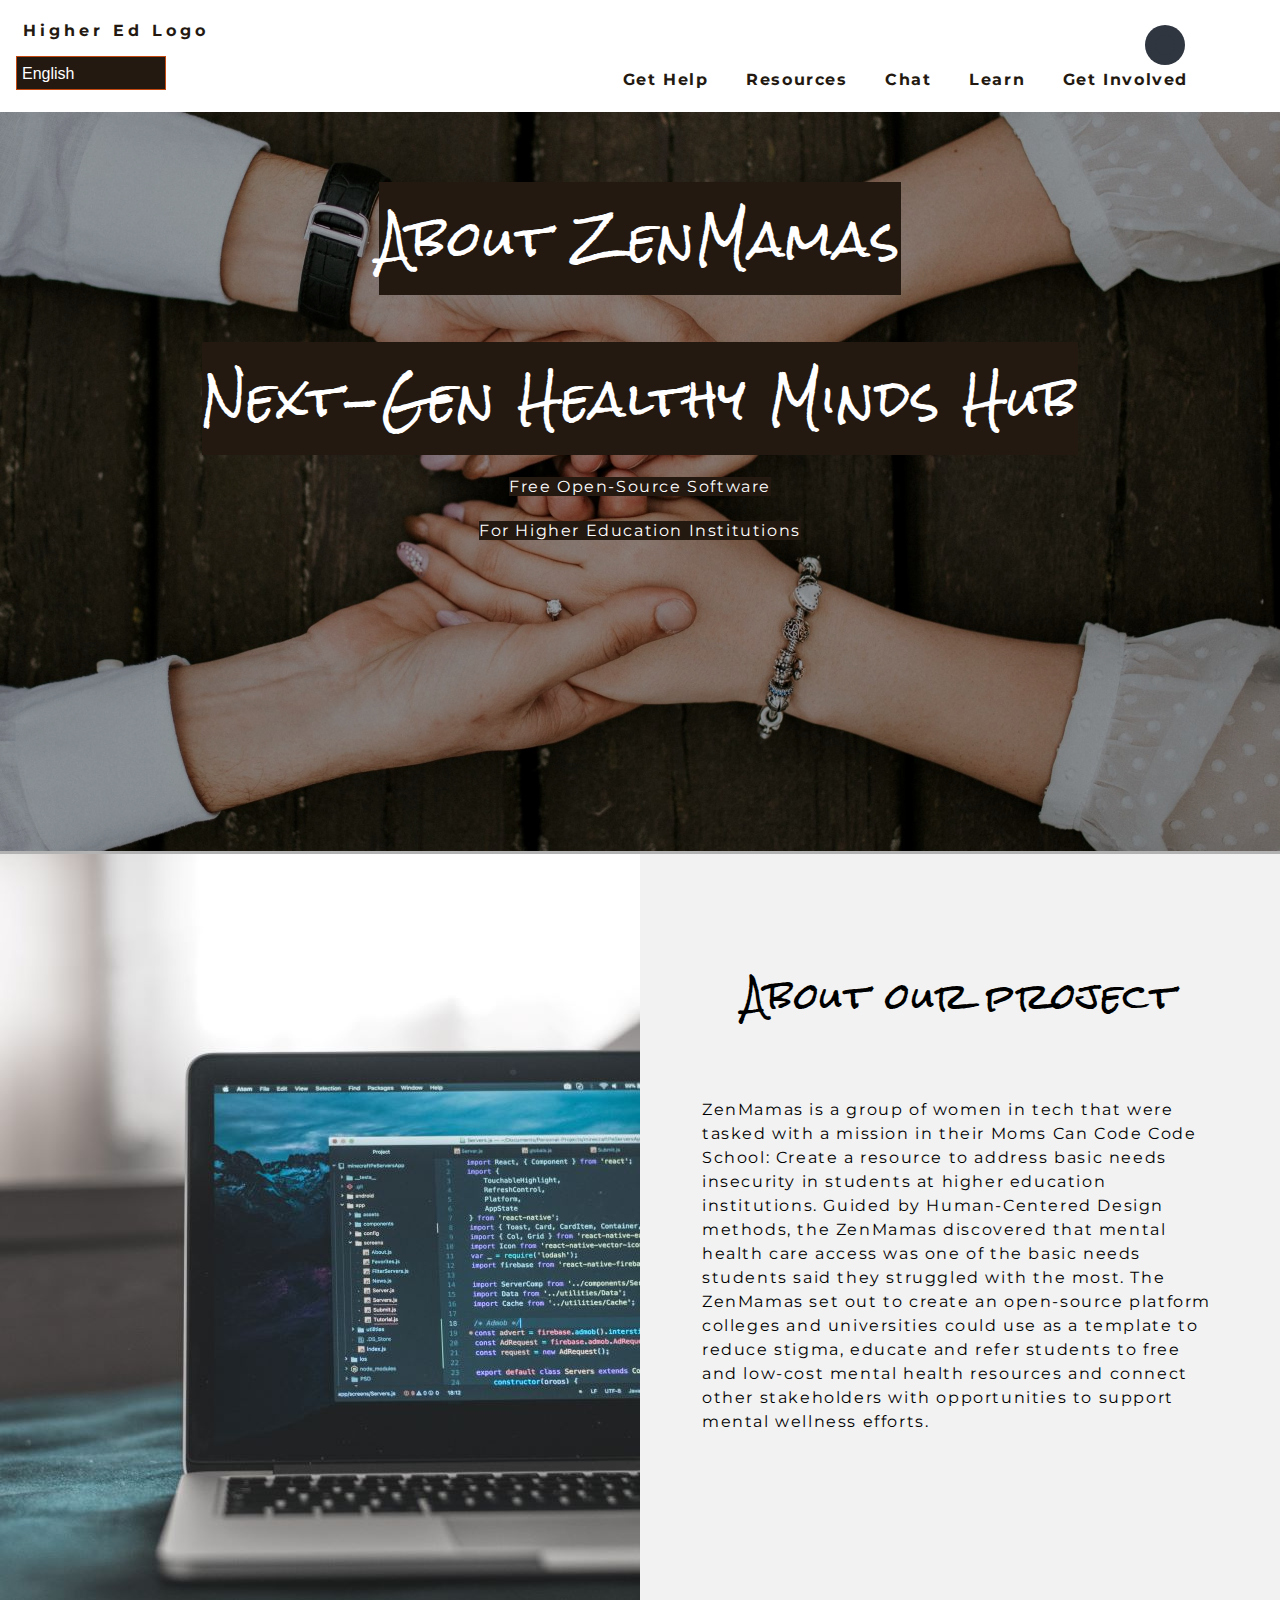
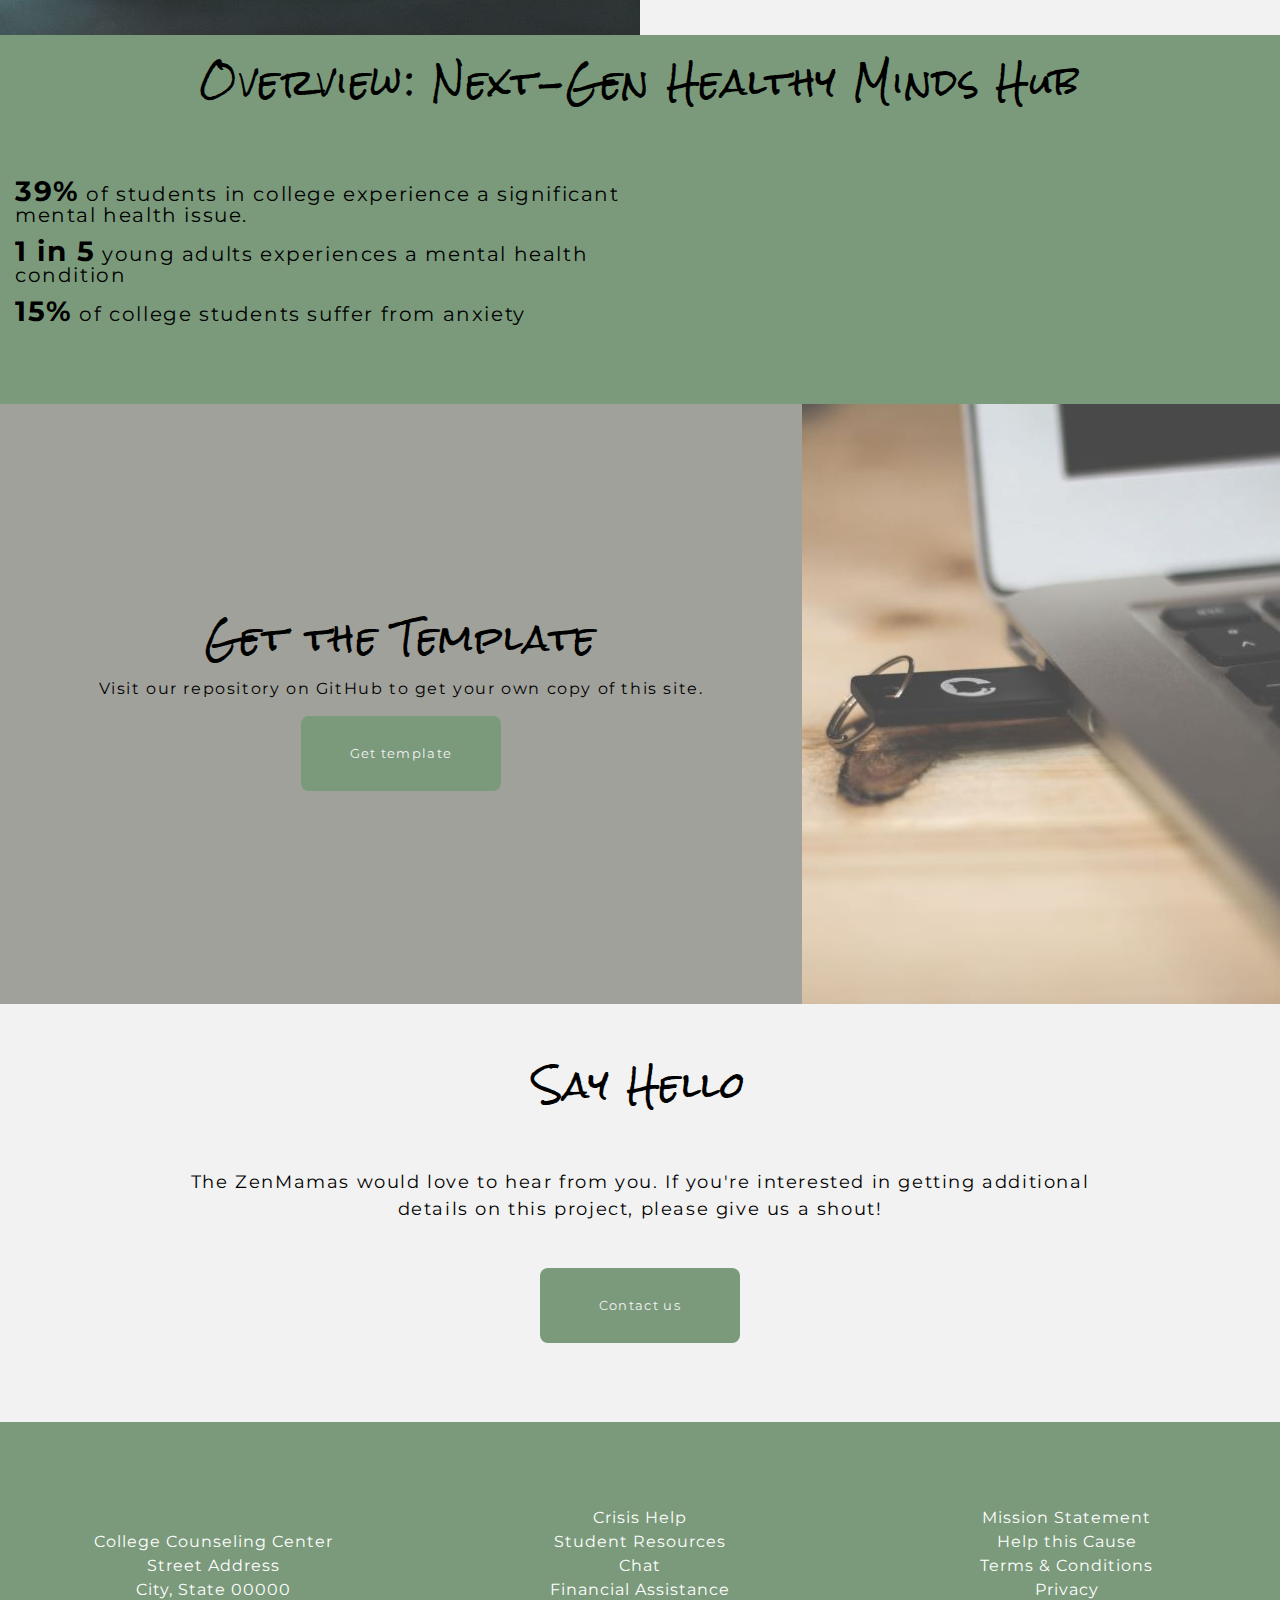
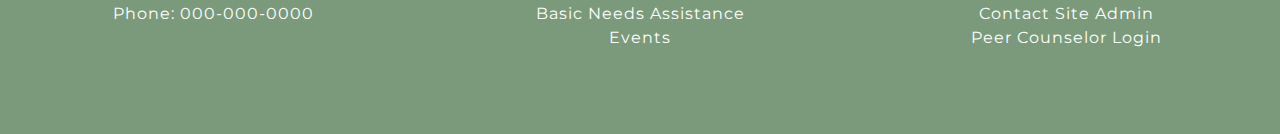
==== commit 75a81686: "fixed hero image text" ====
--- a/about_zen_mamas.html
+++ b/about_zen_mamas.html
@@ -177,7 +177,9 @@
       <h1 class="hero-text">
         <mark>Next-Gen Healthy Minds Hub</mark>
       </h1>
-      <h6 class="hero-text-sub">Free Open-Source Software</h6>
+      <h6 class="hero-text-sub">
+          <mark>Free Open-Source Software</mark>
+      </h6>
       <h6 class="hero-text-sub">
         <mark>For Higher Education Institutions</mark>
       </h6>
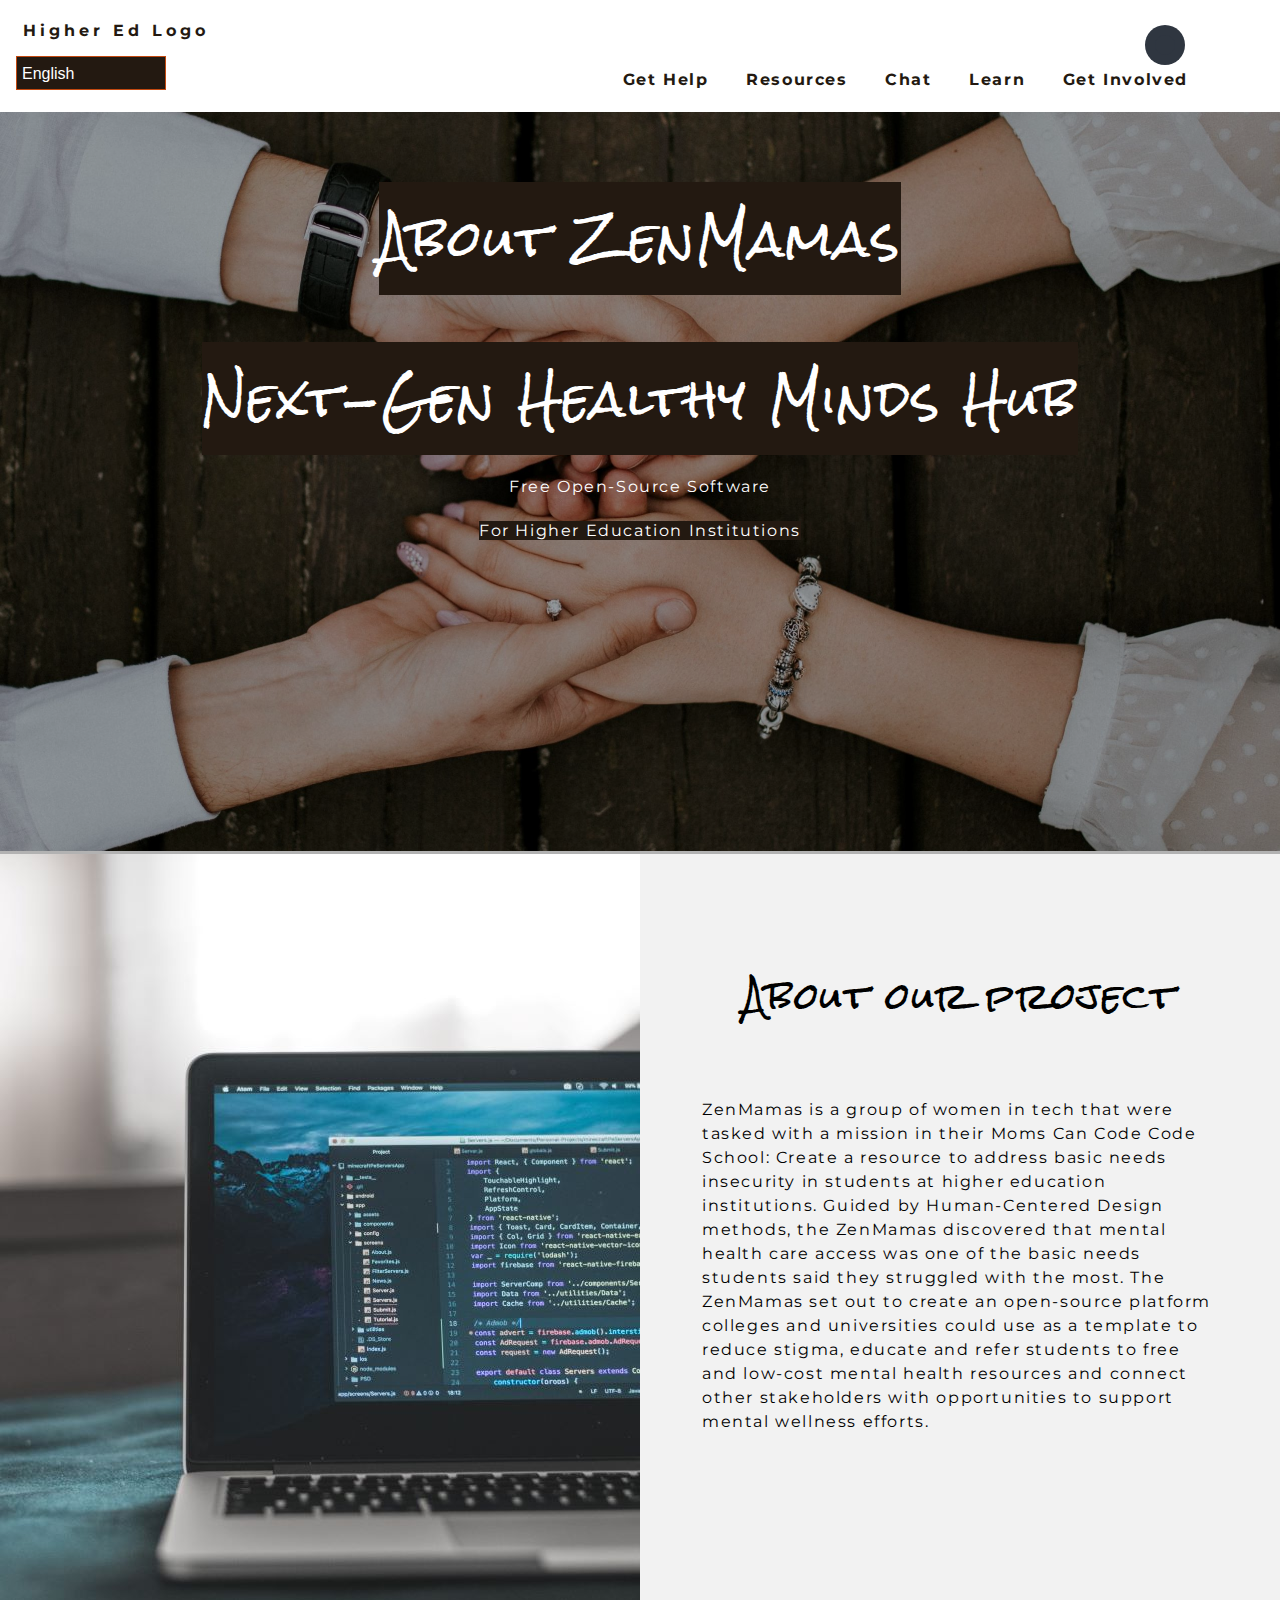
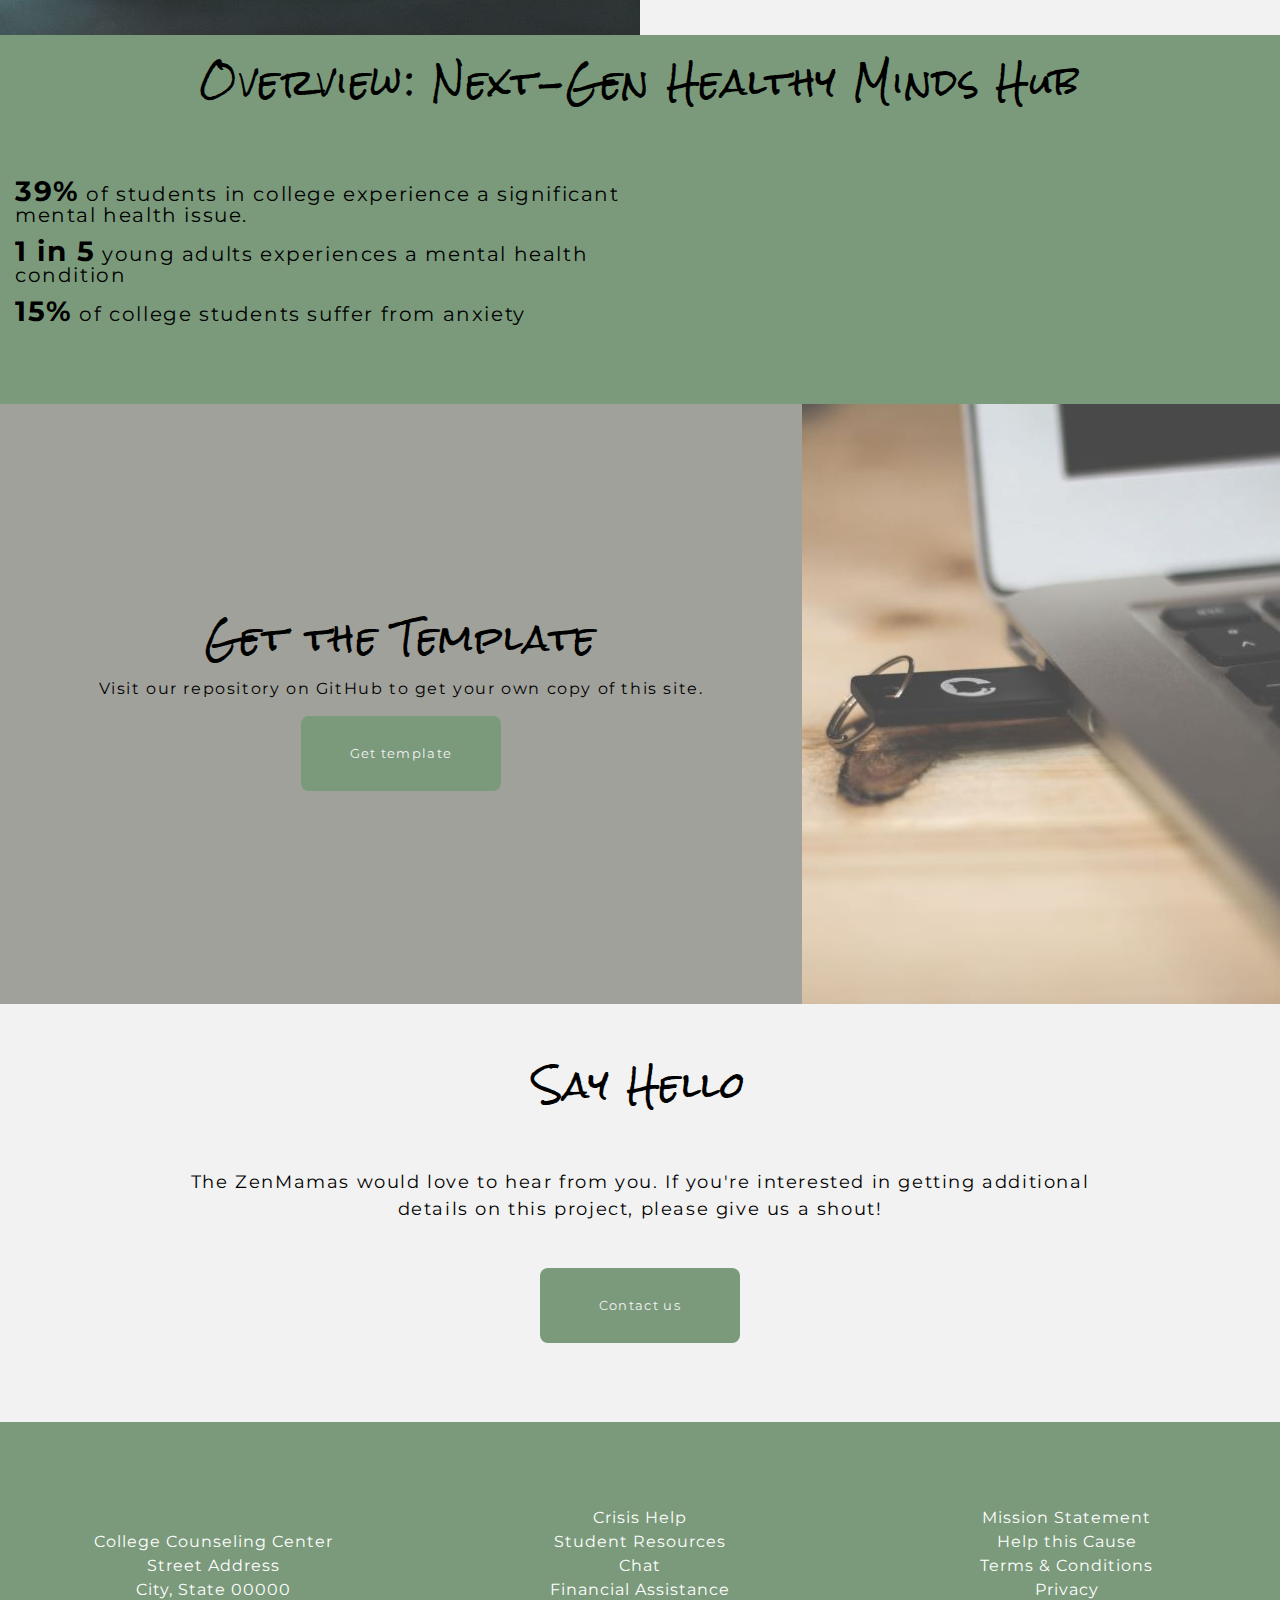
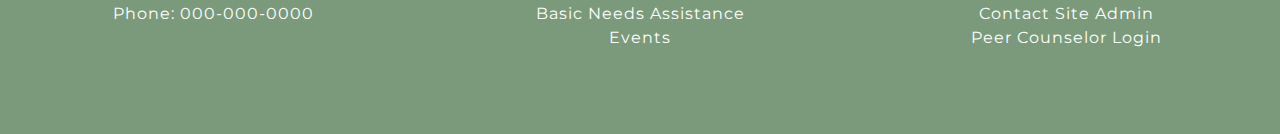
==== commit e7c7c559: "Merge pull request #26 from sbuckingham89/added-about-zenmamas-page" ====
--- a/about_zen_mamas.html
+++ b/about_zen_mamas.html
@@ -177,9 +177,7 @@
       <h1 class="hero-text">
         <mark>Next-Gen Healthy Minds Hub</mark>
       </h1>
-      <h6 class="hero-text-sub">
-          <mark>Free Open-Source Software</mark>
-      </h6>
+      <h6 class="hero-text-sub">Free Open-Source Software</h6>
       <h6 class="hero-text-sub">
         <mark>For Higher Education Institutions</mark>
       </h6>
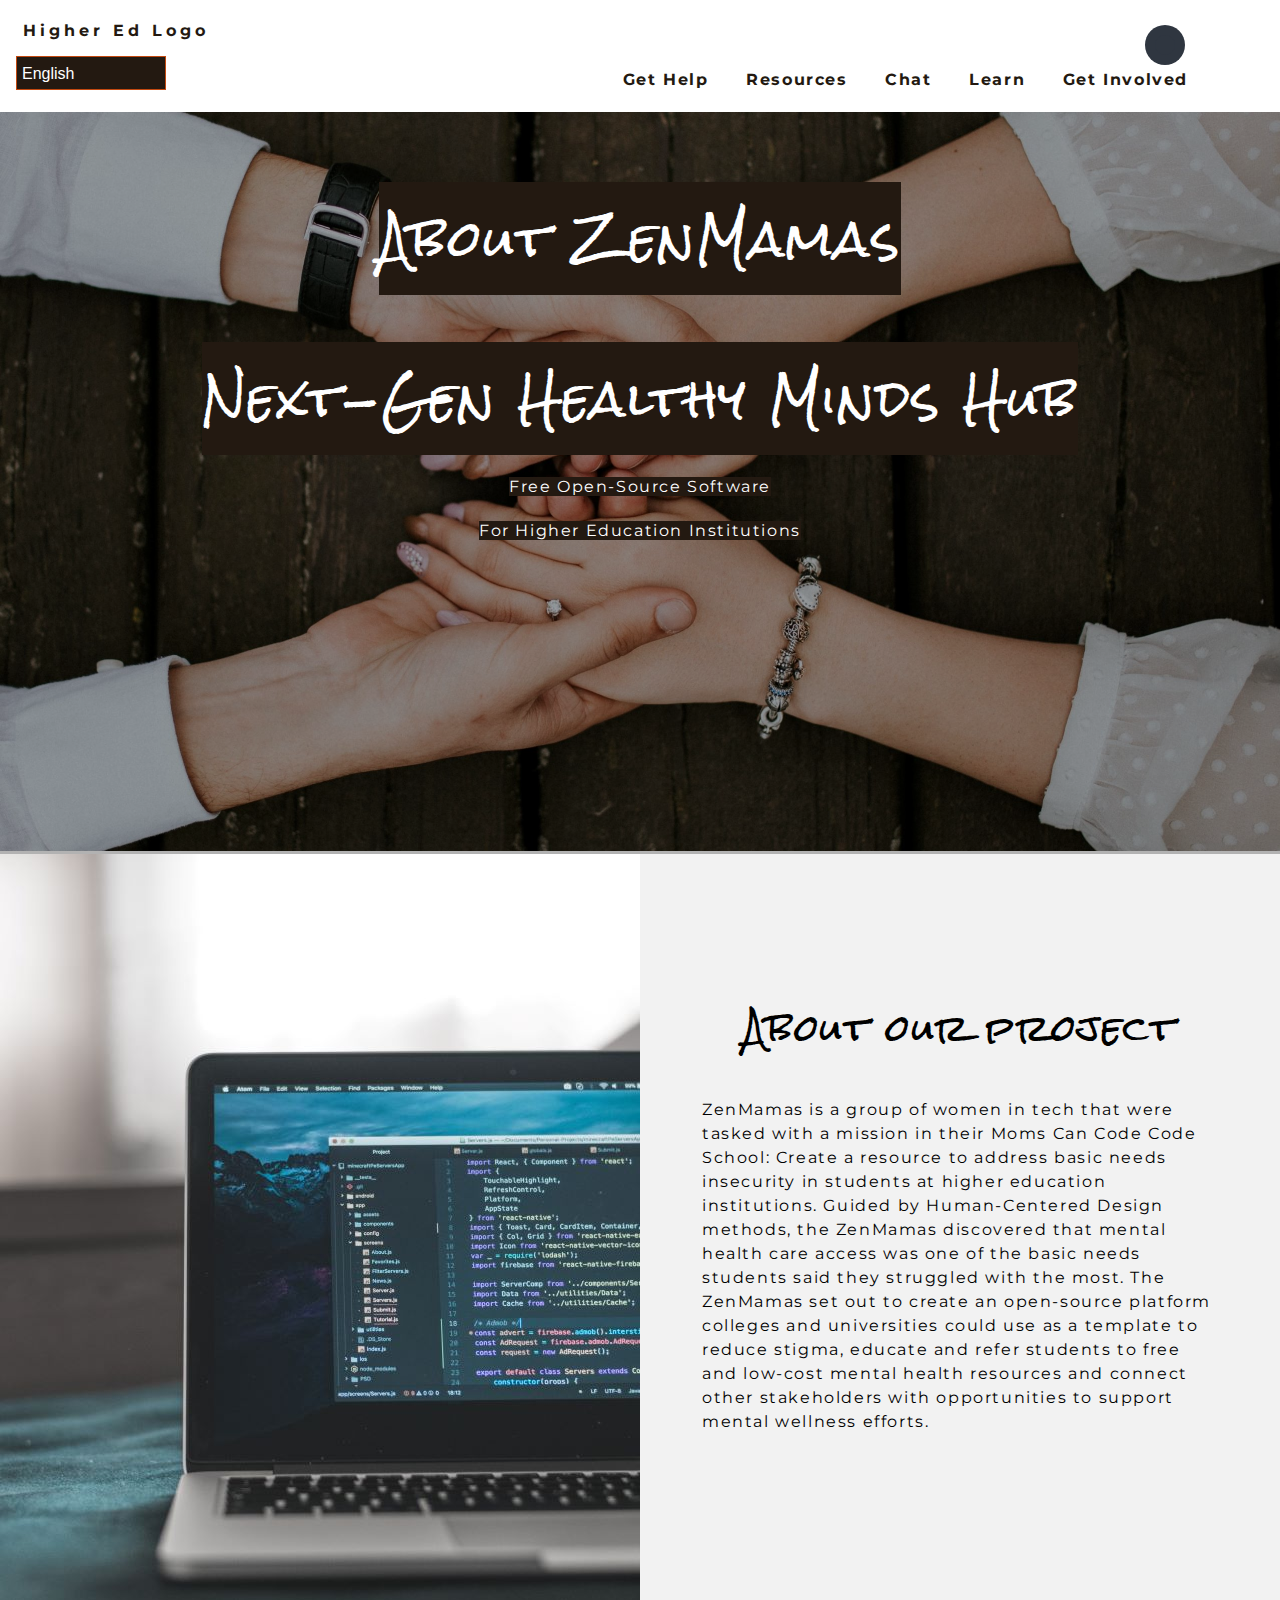
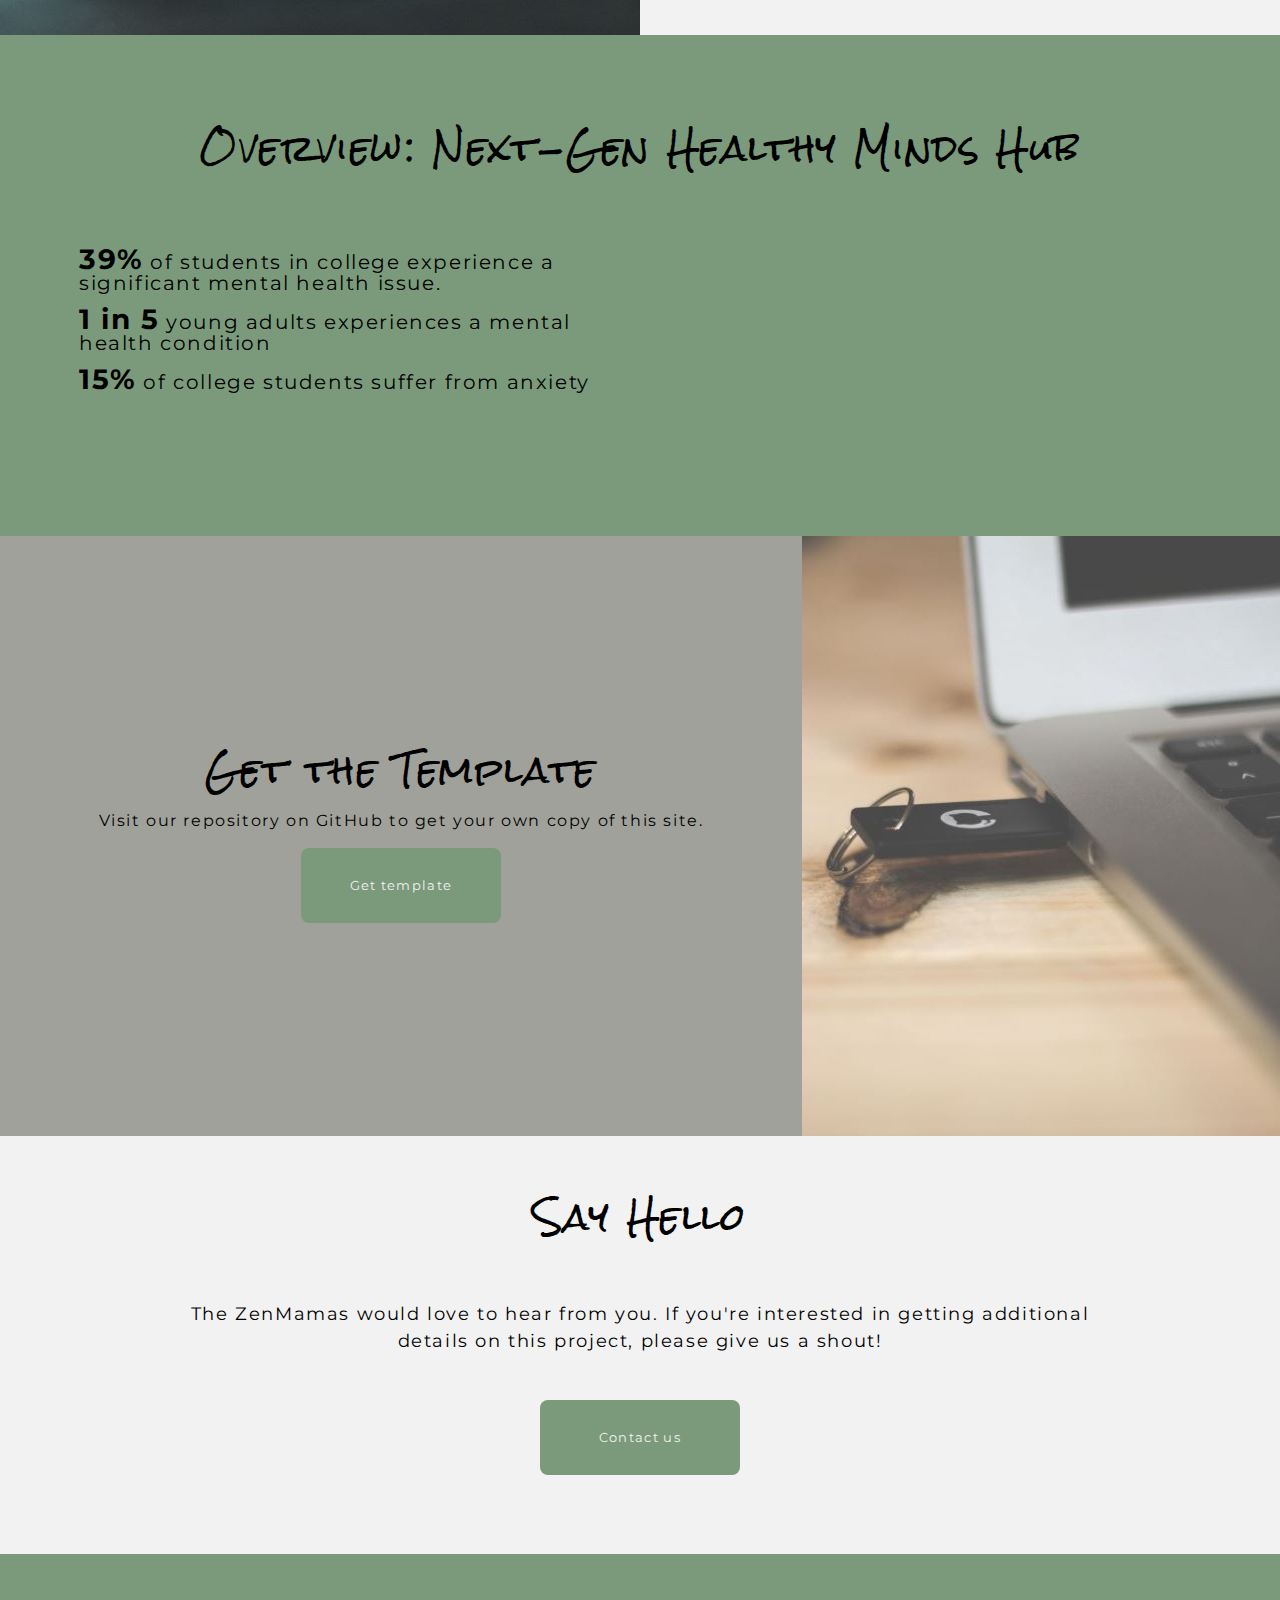
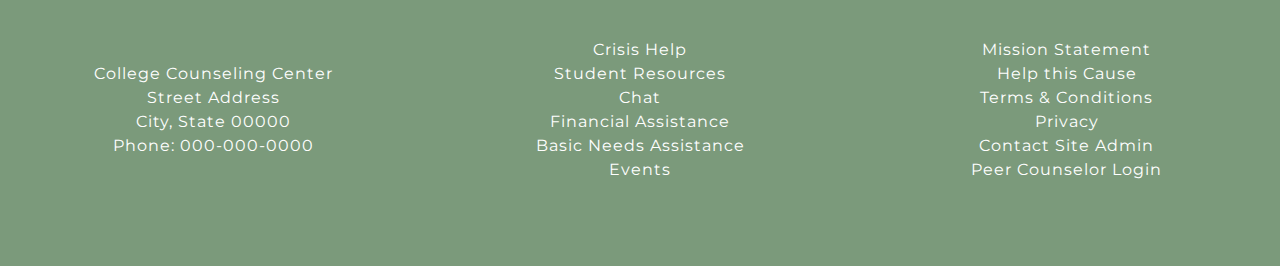
==== commit d787238f: "updated padding in Did You Know?" ====
--- a/about_zen_mamas.html
+++ b/about_zen_mamas.html
@@ -1,5 +1,5 @@
 <!DOCTYPE html>
-<html lang="en"></html>
+<html lang="en">
 
 <head>
   <meta charset="UTF-8">
@@ -177,7 +177,9 @@
       <h1 class="hero-text">
         <mark>Next-Gen Healthy Minds Hub</mark>
       </h1>
-      <h6 class="hero-text-sub">Free Open-Source Software</h6>
+      <h6 class="hero-text-sub">
+          <mark>Free Open-Source Software</mark>
+      </h6>
       <h6 class="hero-text-sub">
         <mark>For Higher Education Institutions</mark>
       </h6>
--- a/style.css
+++ b/style.css
@@ -379,8 +379,13 @@
   
   .background-info h3 {
     text-align: center; 
-    padding: 30px; 
-  }
+    padding: 2rem; 
+  }
+
+  .did-you-know {
+    padding: 4rem 0 4rem 0; 
+  }
+
   
   .flex-container {
     display: flex;
@@ -416,6 +421,7 @@
     height: 60px;
     text-align: left;
     word-wrap: normal;
+    padding-left: 4rem; 
   }
   
   .counter {
@@ -475,10 +481,11 @@
     }
   
   .testimonials-quote blockquote {
-    padding: 4rem 30px; 
+    padding: 2rem 30px; 
   }
   
   .testimonials-quote h5 {
+    font-family: 'Rock Salt', cursive; 
     text-align: right; 
     font-style: italic; 
   }
@@ -548,7 +555,7 @@
     }
   
   .student-resources p {
-    padding: 4rem 30px; 
+    padding: 2rem 30px; 
   }
   
   .student-resources h5 {
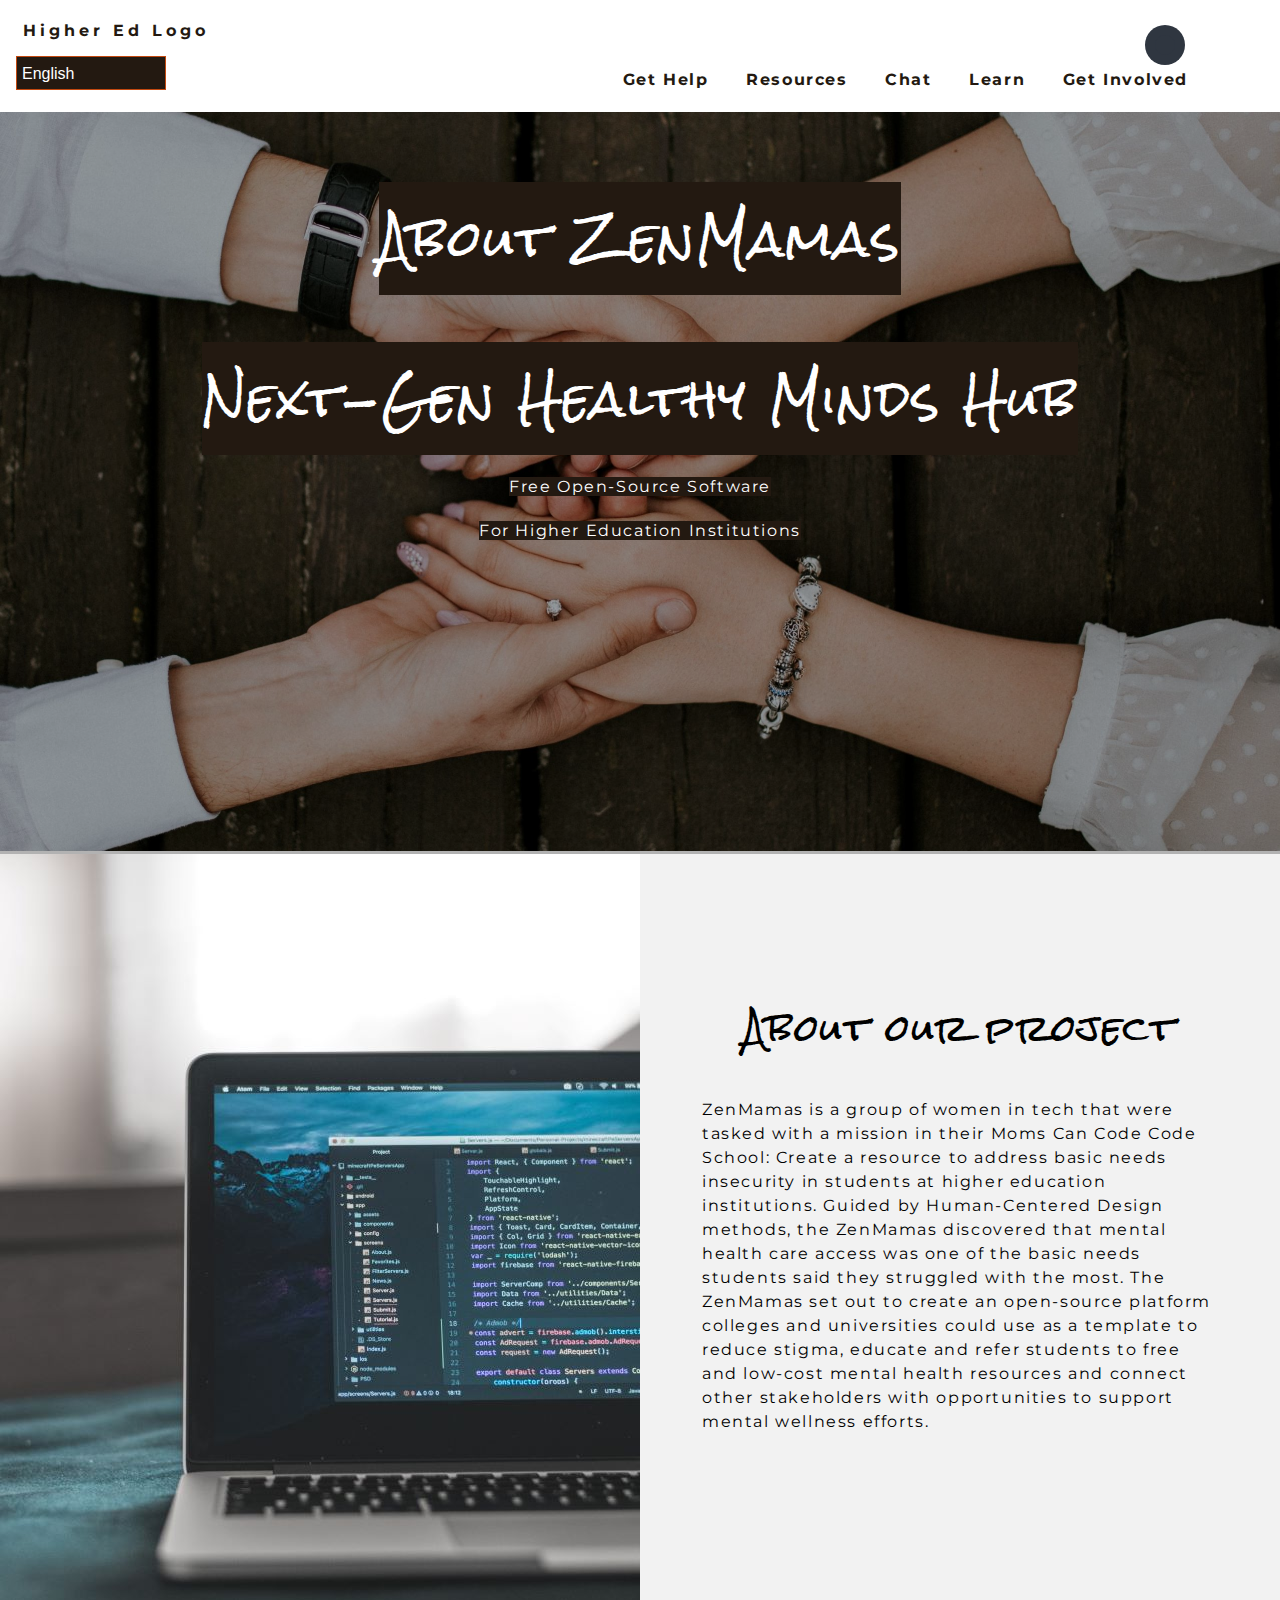
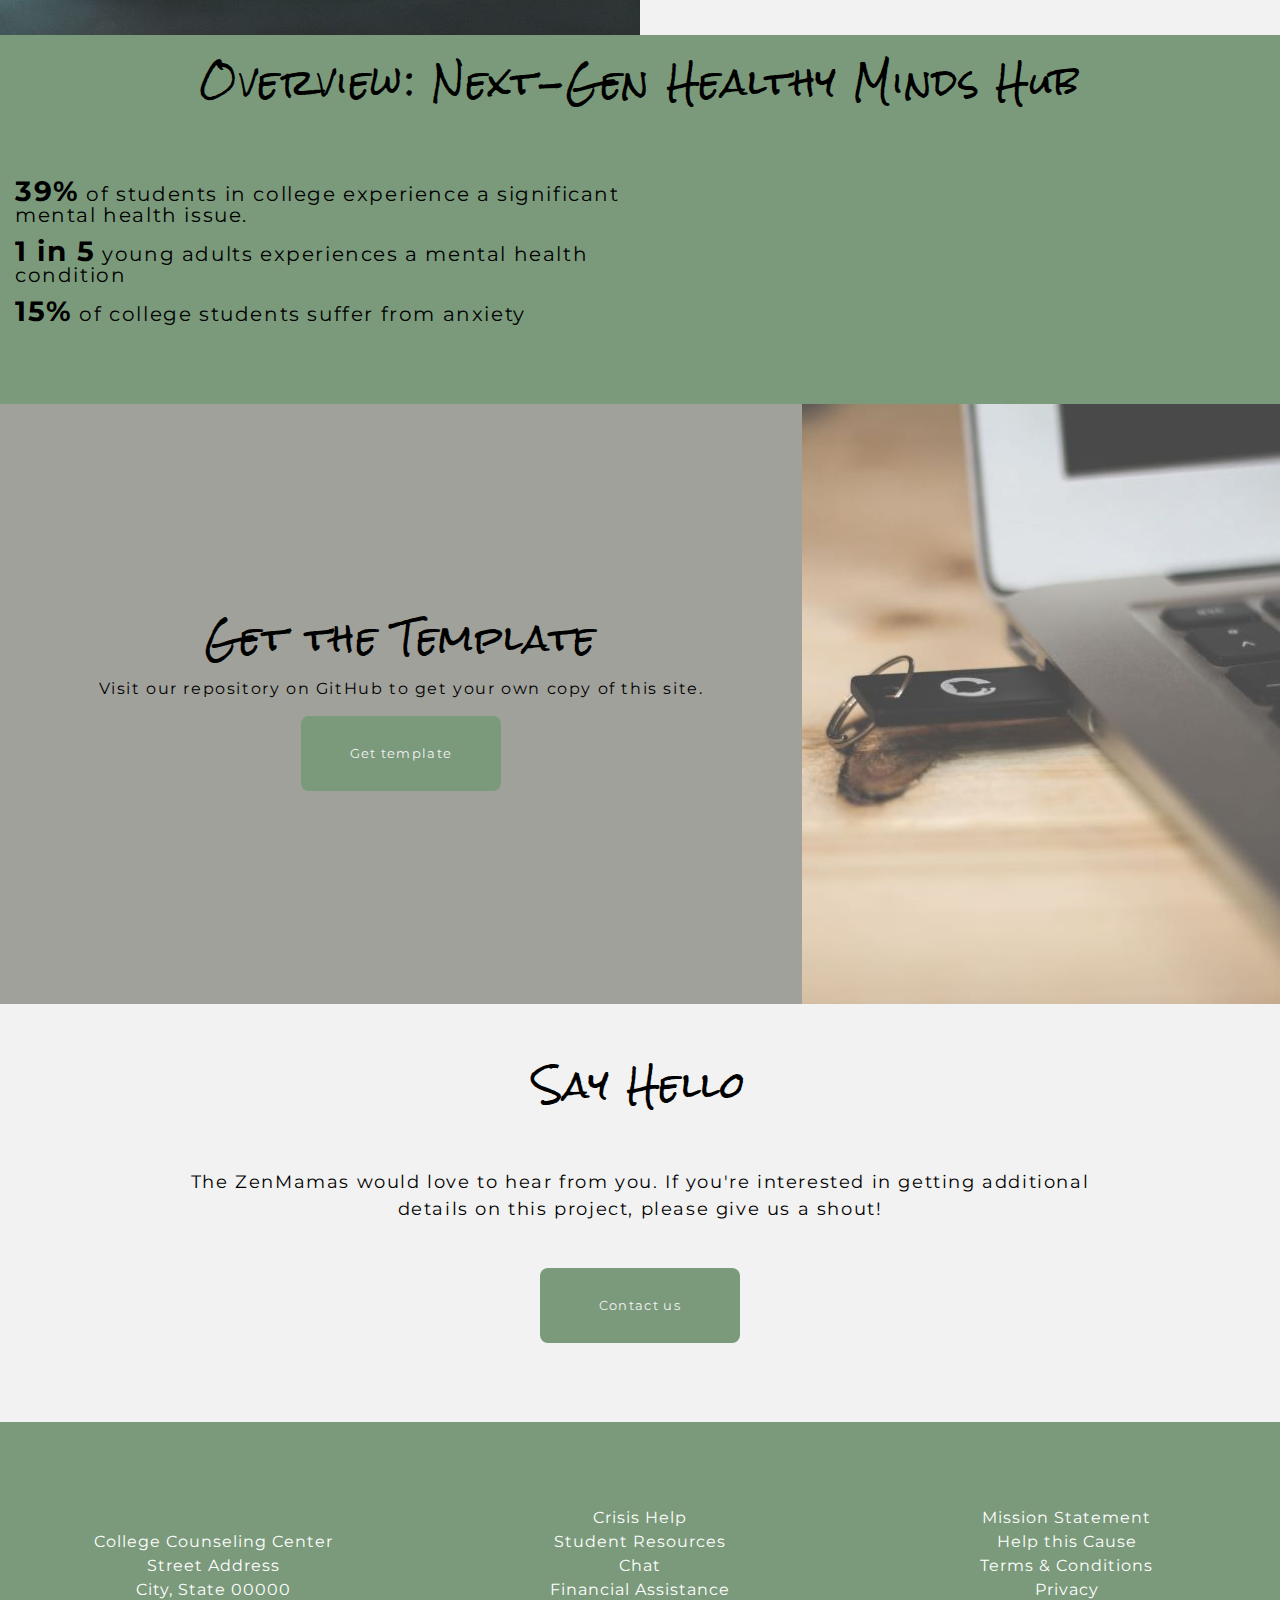
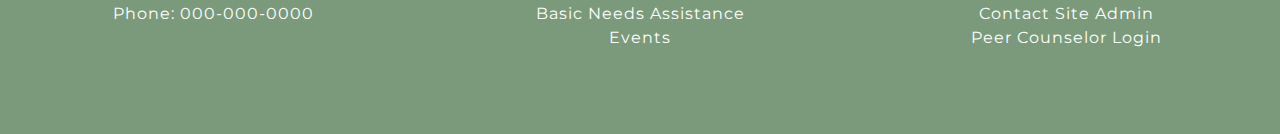
==== commit 1aa2540b: "Merge pull request #27 from sbuckingham89/claire-css-updates" ====
--- a/about_zen_mamas.html
+++ b/about_zen_mamas.html
@@ -1,5 +1,5 @@
 <!DOCTYPE html>
-<html lang="en">
+<html lang="en"></html>
 
 <head>
   <meta charset="UTF-8">
--- a/style.css
+++ b/style.css
@@ -379,13 +379,8 @@
   
   .background-info h3 {
     text-align: center; 
-    padding: 2rem; 
-  }
-
-  .did-you-know {
-    padding: 4rem 0 4rem 0; 
-  }
-
+    padding: 30px; 
+  }
   
   .flex-container {
     display: flex;
@@ -421,7 +416,6 @@
     height: 60px;
     text-align: left;
     word-wrap: normal;
-    padding-left: 4rem; 
   }
   
   .counter {
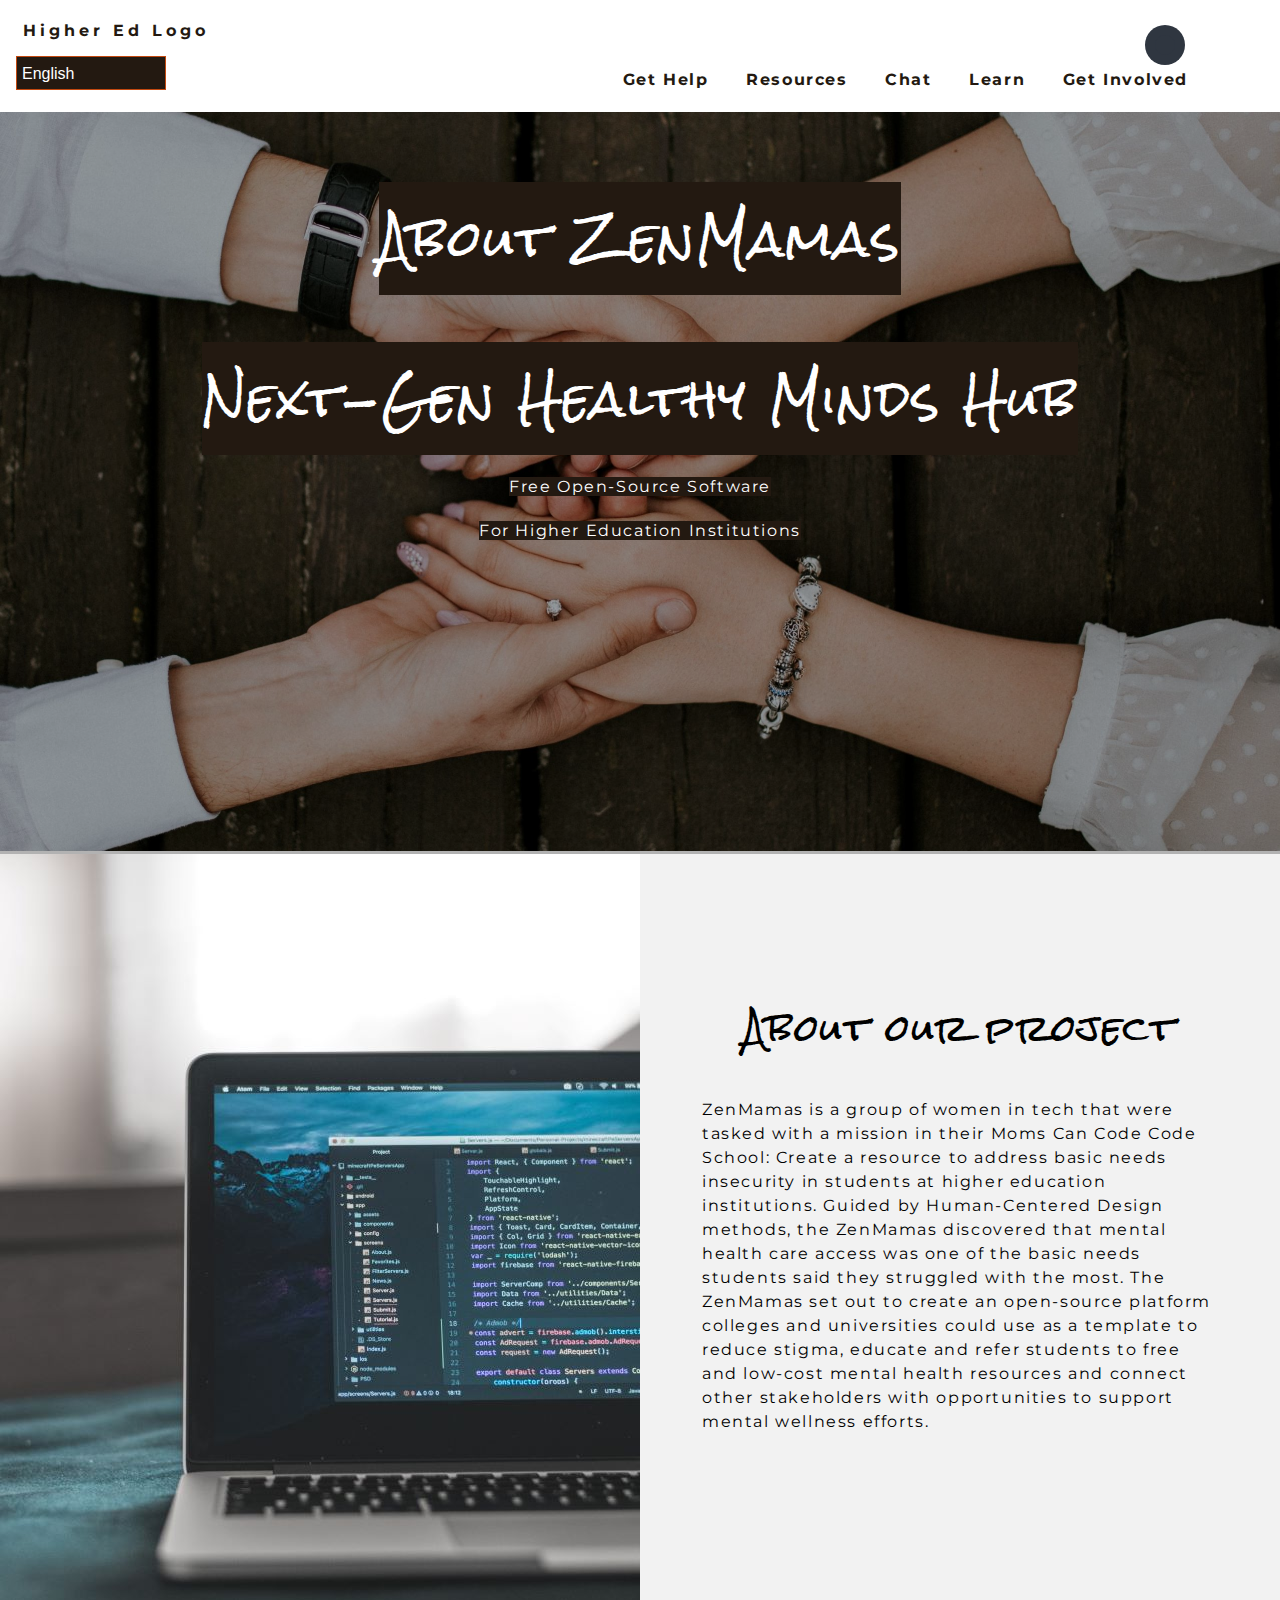
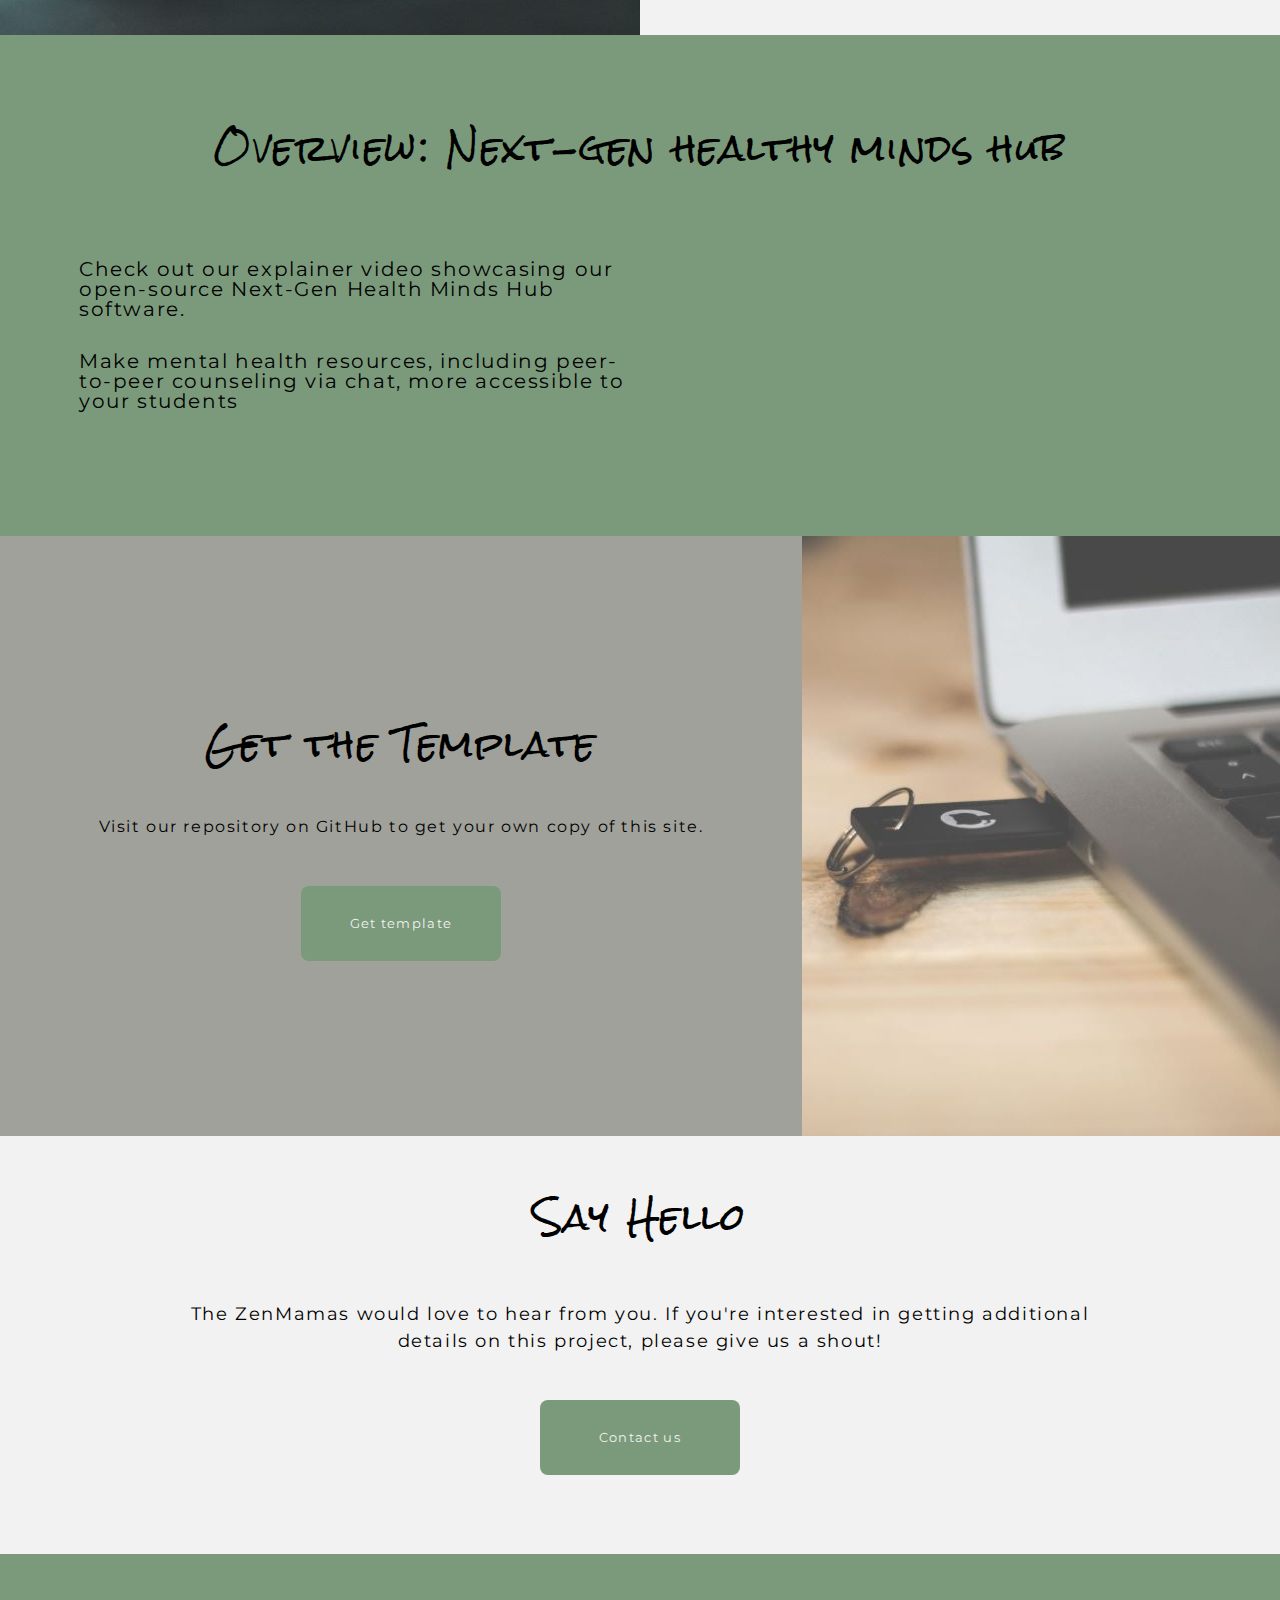
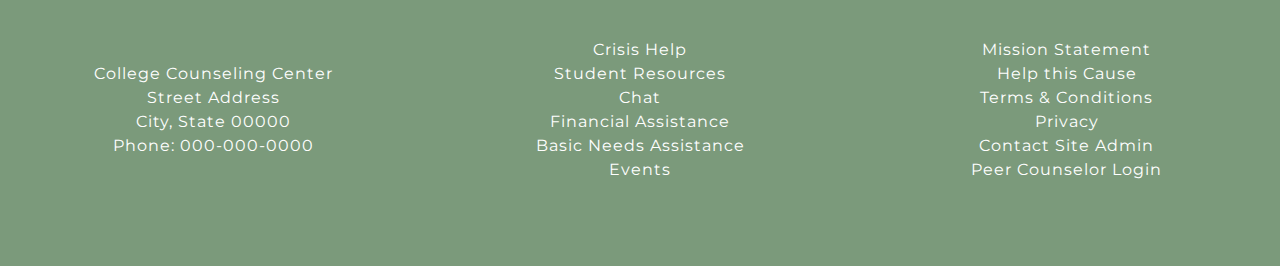
==== commit e65bef79: "updated about ZenMamas page" ====
--- a/about_zen_mamas.html
+++ b/about_zen_mamas.html
@@ -1,5 +1,5 @@
 <!DOCTYPE html>
-<html lang="en"></html>
+<html lang="en">
 
 <head>
   <meta charset="UTF-8">
@@ -213,14 +213,13 @@
     <!-- Background Info: About this Project Section -->
     <section class="background-info">
       <div class="did-you-know">
-        <h3> Overview: Next-Gen Healthy Minds Hub</h3>
+        <h3> Overview: Next-gen healthy minds hub</h3>
         <div class="flex-container">
           <div class="counter-list-1">
             <ul>
-              <li><span class="counter">39%</span> of students in college experience a significant mental health issue.
-              </li>
-              <li><span class="counter">1 in 5</span> young adults experiences a mental health condition</li>
-              <li><span class="counter">15%</span> of college students suffer from anxiety</li>
+              <li> Check out our explainer video showcasing our open-source Next-Gen Health Minds Hub software.</li>
+              <br></br>
+              <li> Make mental health resources, including peer-to-peer counseling via chat, more accessible to your students</li>
             </ul>
           </div>
           <div><iframe width="480" height="260" src="https://www.youtube.com/embed/0oxNRaPKcHE" frameborder="0"
--- a/style.css
+++ b/style.css
@@ -365,10 +365,10 @@
   }
   
   .arrow {
-    font-size: 60px;
+    font-size: 60px; 
     color: #7B9A7B;
     text-align: center;
-    margin-top: -20px;
+    margin-top: -20px; 
   }
   /* How can we help END */
   /* 5. Background Info: Did You Know? Section */
@@ -379,8 +379,13 @@
   
   .background-info h3 {
     text-align: center; 
-    padding: 30px; 
-  }
+    padding: 2rem; 
+  }
+
+  .did-you-know {
+    padding: 4rem 0 4rem 0; 
+  }
+
   
   .flex-container {
     display: flex;
@@ -416,6 +421,7 @@
     height: 60px;
     text-align: left;
     word-wrap: normal;
+    padding-left: 4rem; 
   }
   
   .counter {
@@ -547,16 +553,16 @@
       padding-bottom: 2rem;
       padding-top: 2rem; 
     }
-  
-  .student-resources p {
+
+    .student-resources-text h3{
+      padding-top: 2rem; 
+
+    }
+  
+  .student-resources-text p {
     padding: 2rem 30px; 
   }
   
-  .student-resources h5 {
-    text-align: right; 
-    font-style: italic; 
-    font-family: 'Rock Salt', cursive; 
-  }
   
   @media (min-width: 1040px) {
    .student-resources-image img {
@@ -619,8 +625,6 @@
   */
   
   
-  
-  
   .get-involved-image {
   
     width: 100vw;
@@ -671,6 +675,8 @@
     text-align: center;
     padding-top: 2rem;
     padding-bottom: 3rem;
+    padding-left: 2rem; 
+    padding-right: 2rem; 
   }
   /* .involved-button{
     background-color: #C34910;
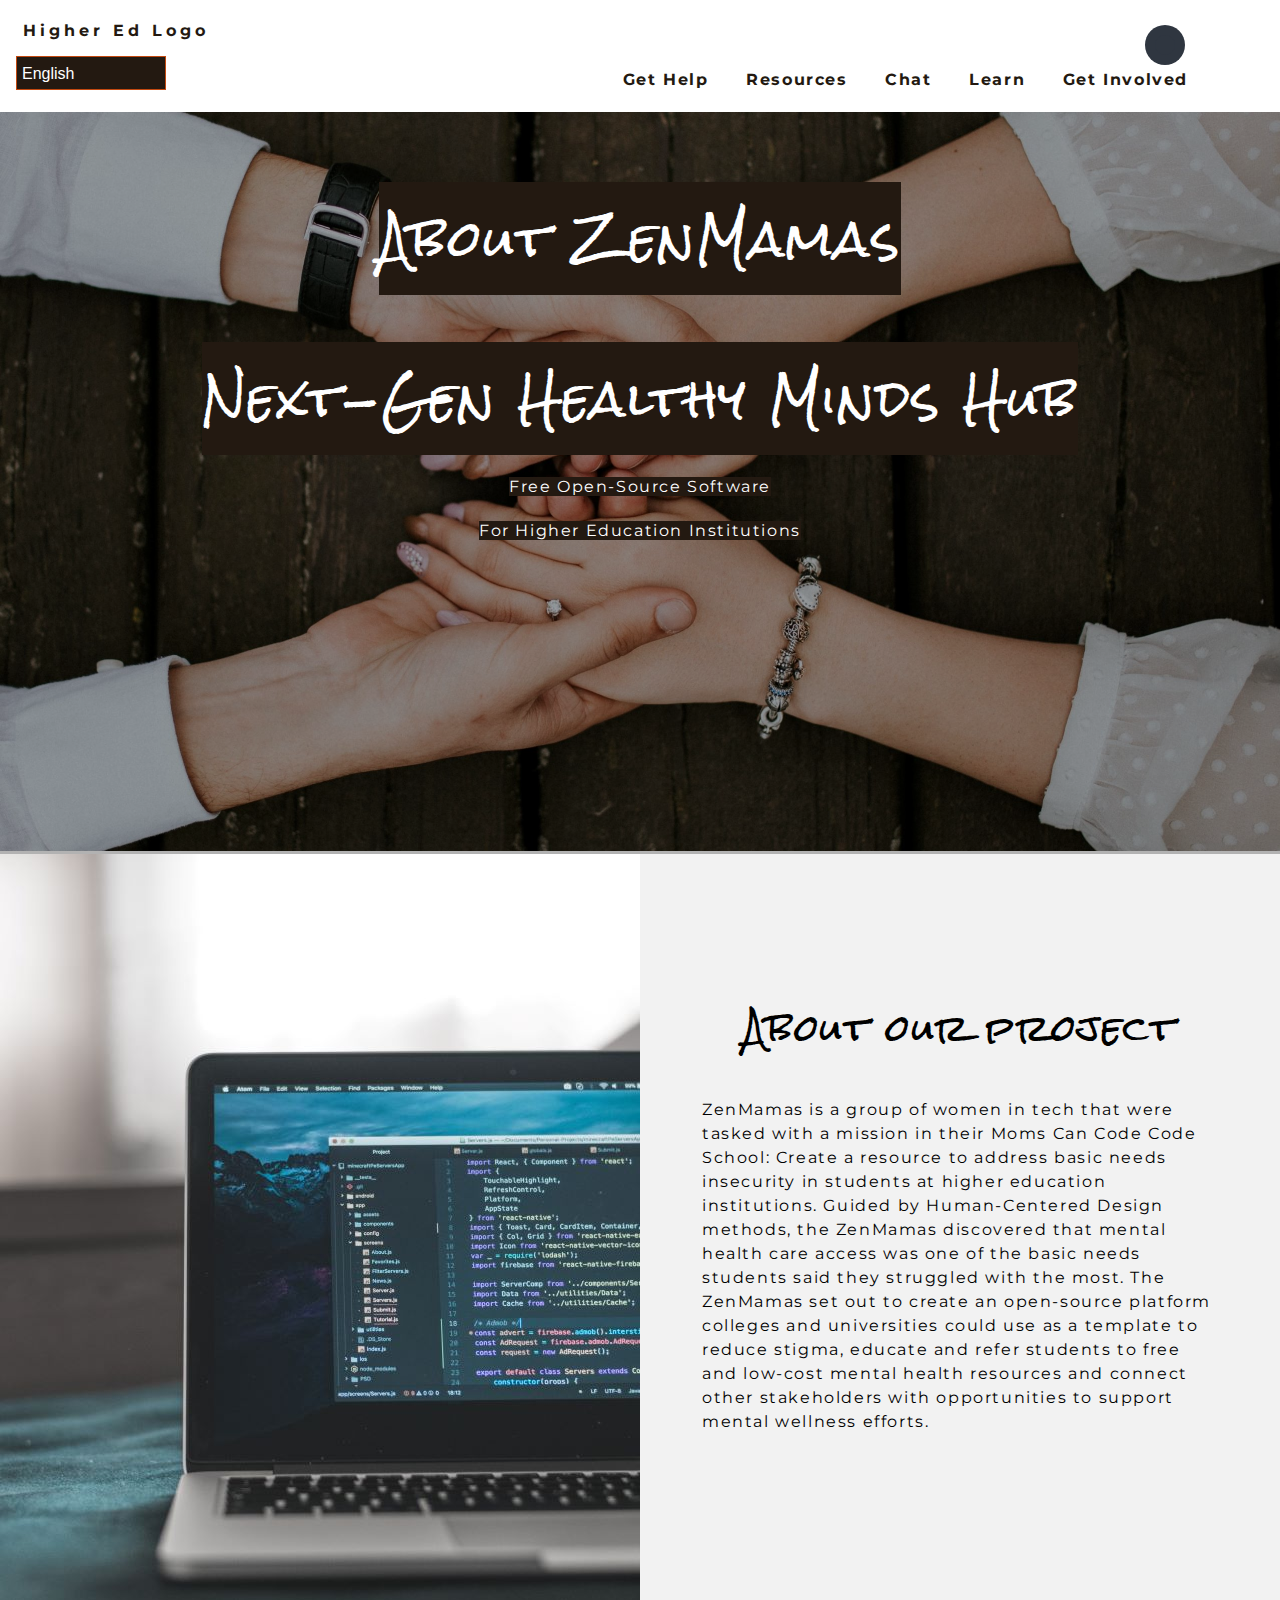
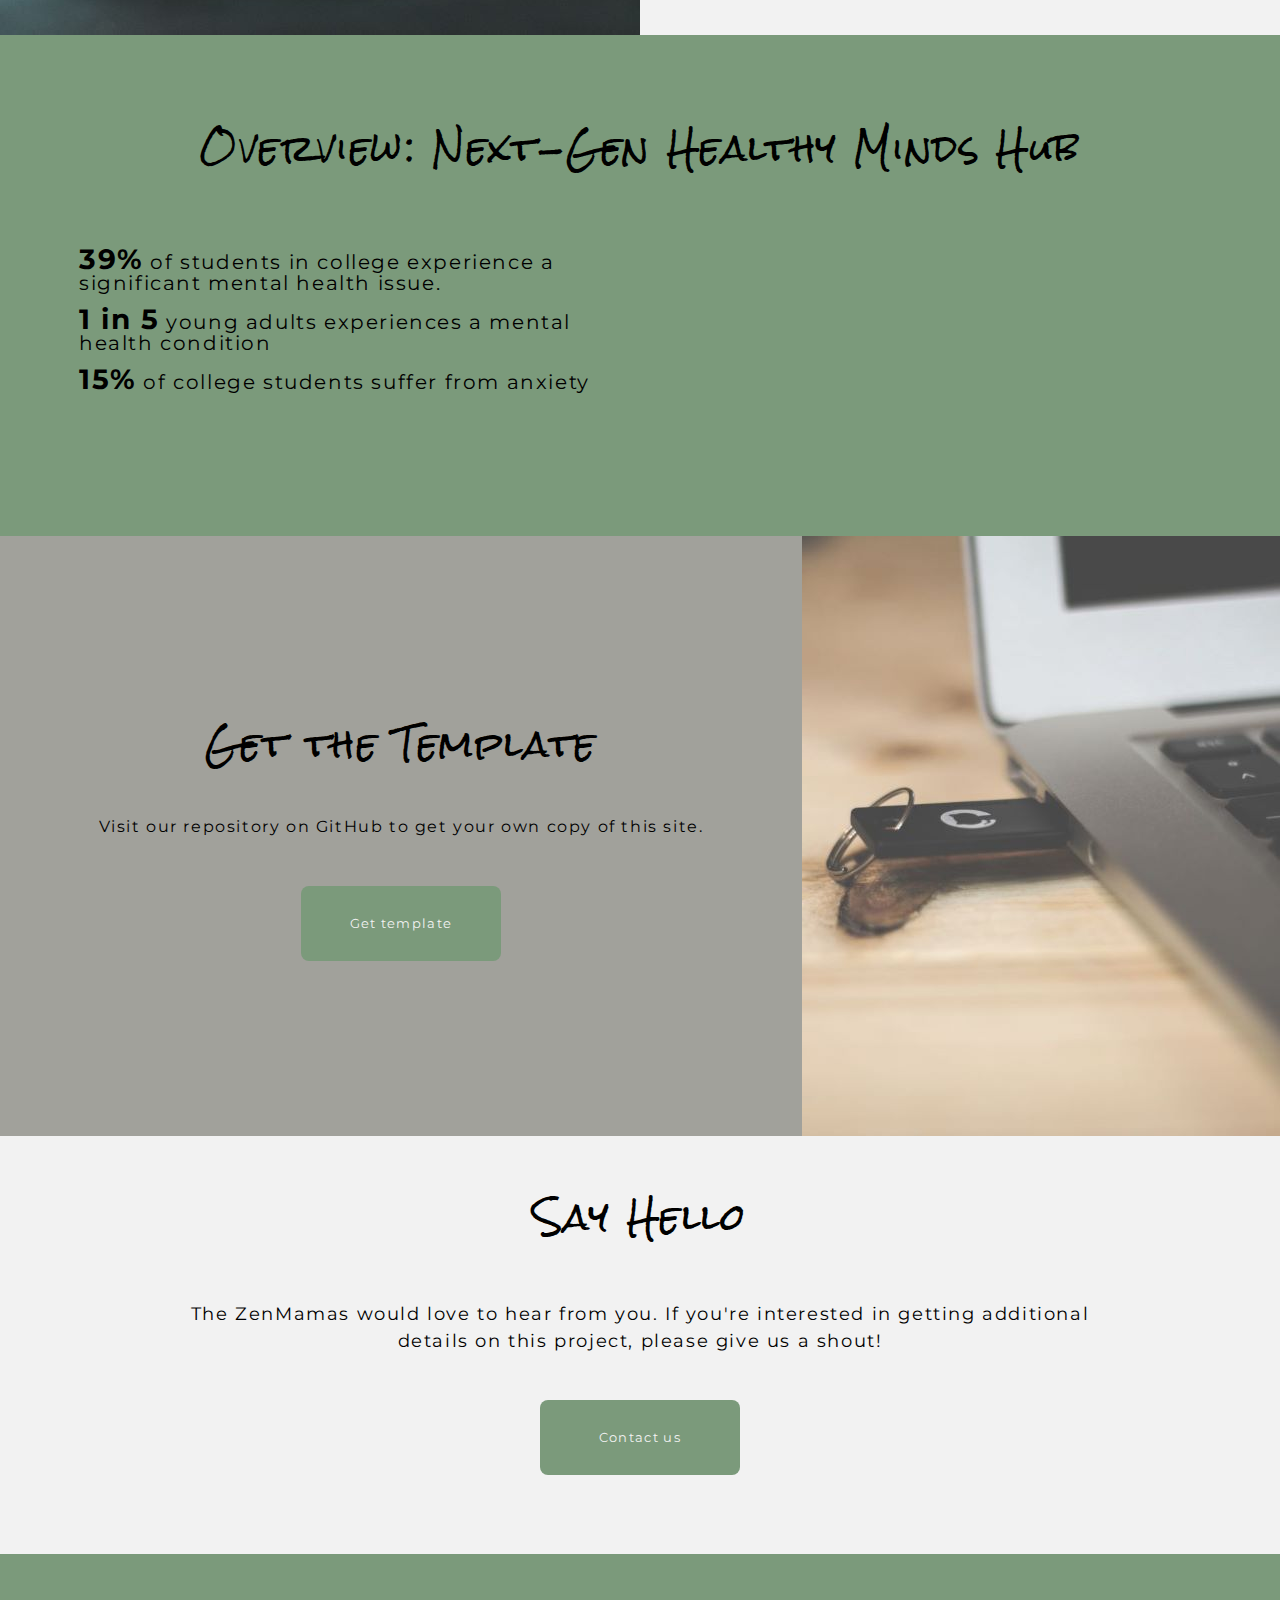
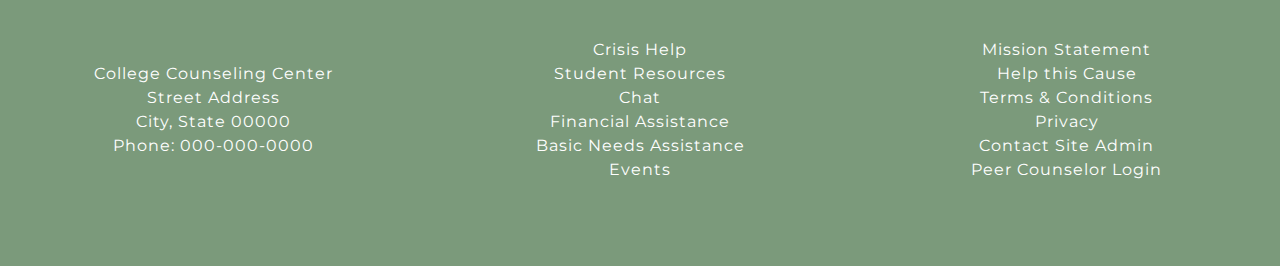
==== commit 81f42b34: "Merge pull request #31 from sbuckingham89/html-css-refine-2" ====
--- a/about_zen_mamas.html
+++ b/about_zen_mamas.html
@@ -213,13 +213,14 @@
     <!-- Background Info: About this Project Section -->
     <section class="background-info">
       <div class="did-you-know">
-        <h3> Overview: Next-gen healthy minds hub</h3>
+        <h3> Overview: Next-Gen Healthy Minds Hub</h3>
         <div class="flex-container">
           <div class="counter-list-1">
             <ul>
-              <li> Check out our explainer video showcasing our open-source Next-Gen Health Minds Hub software.</li>
-              <br></br>
-              <li> Make mental health resources, including peer-to-peer counseling via chat, more accessible to your students</li>
+              <li><span class="counter">39%</span> of students in college experience a significant mental health issue.
+              </li>
+              <li><span class="counter">1 in 5</span> young adults experiences a mental health condition</li>
+              <li><span class="counter">15%</span> of college students suffer from anxiety</li>
             </ul>
           </div>
           <div><iframe width="480" height="260" src="https://www.youtube.com/embed/0oxNRaPKcHE" frameborder="0"
--- a/style.css
+++ b/style.css
@@ -365,10 +365,10 @@
   }
   
   .arrow {
-    font-size: 60px; 
+    font-size: 60px;
     color: #7B9A7B;
     text-align: center;
-    margin-top: -20px; 
+    margin-top: -20px;
   }
   /* How can we help END */
   /* 5. Background Info: Did You Know? Section */
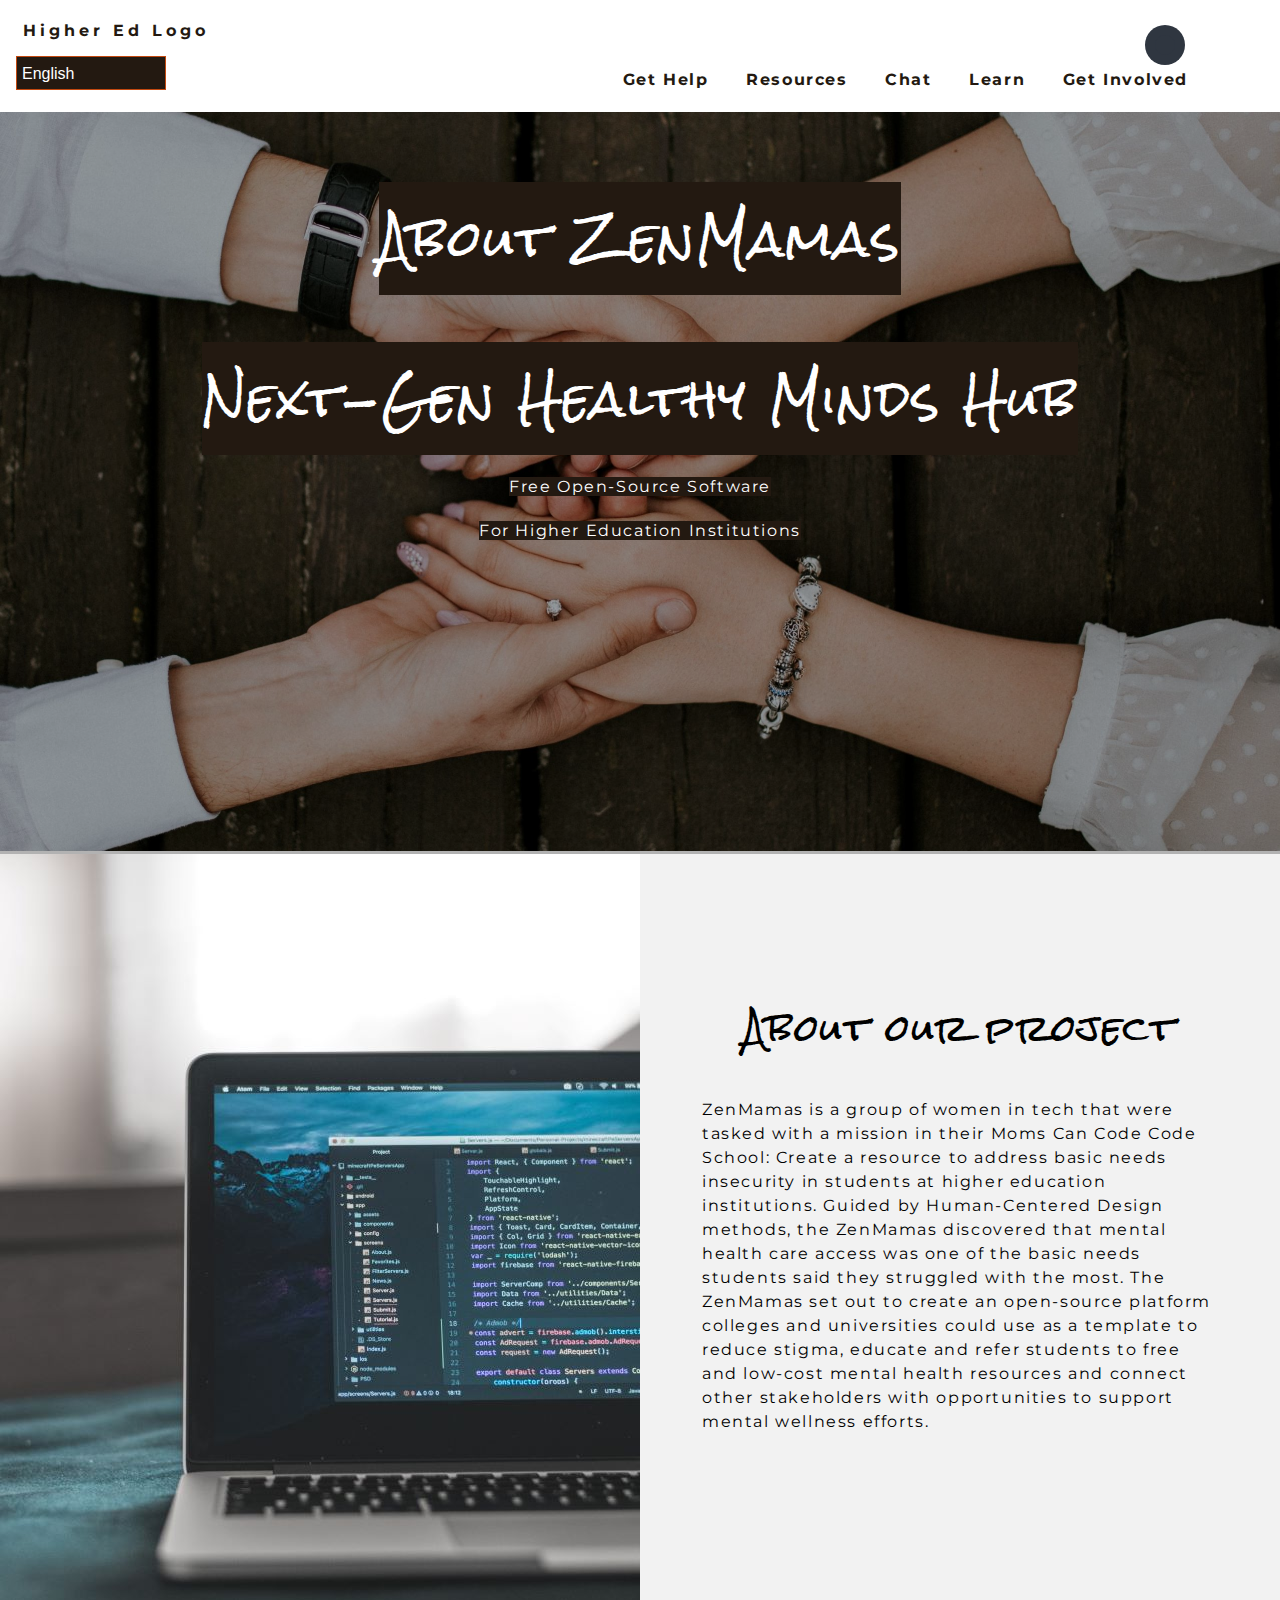
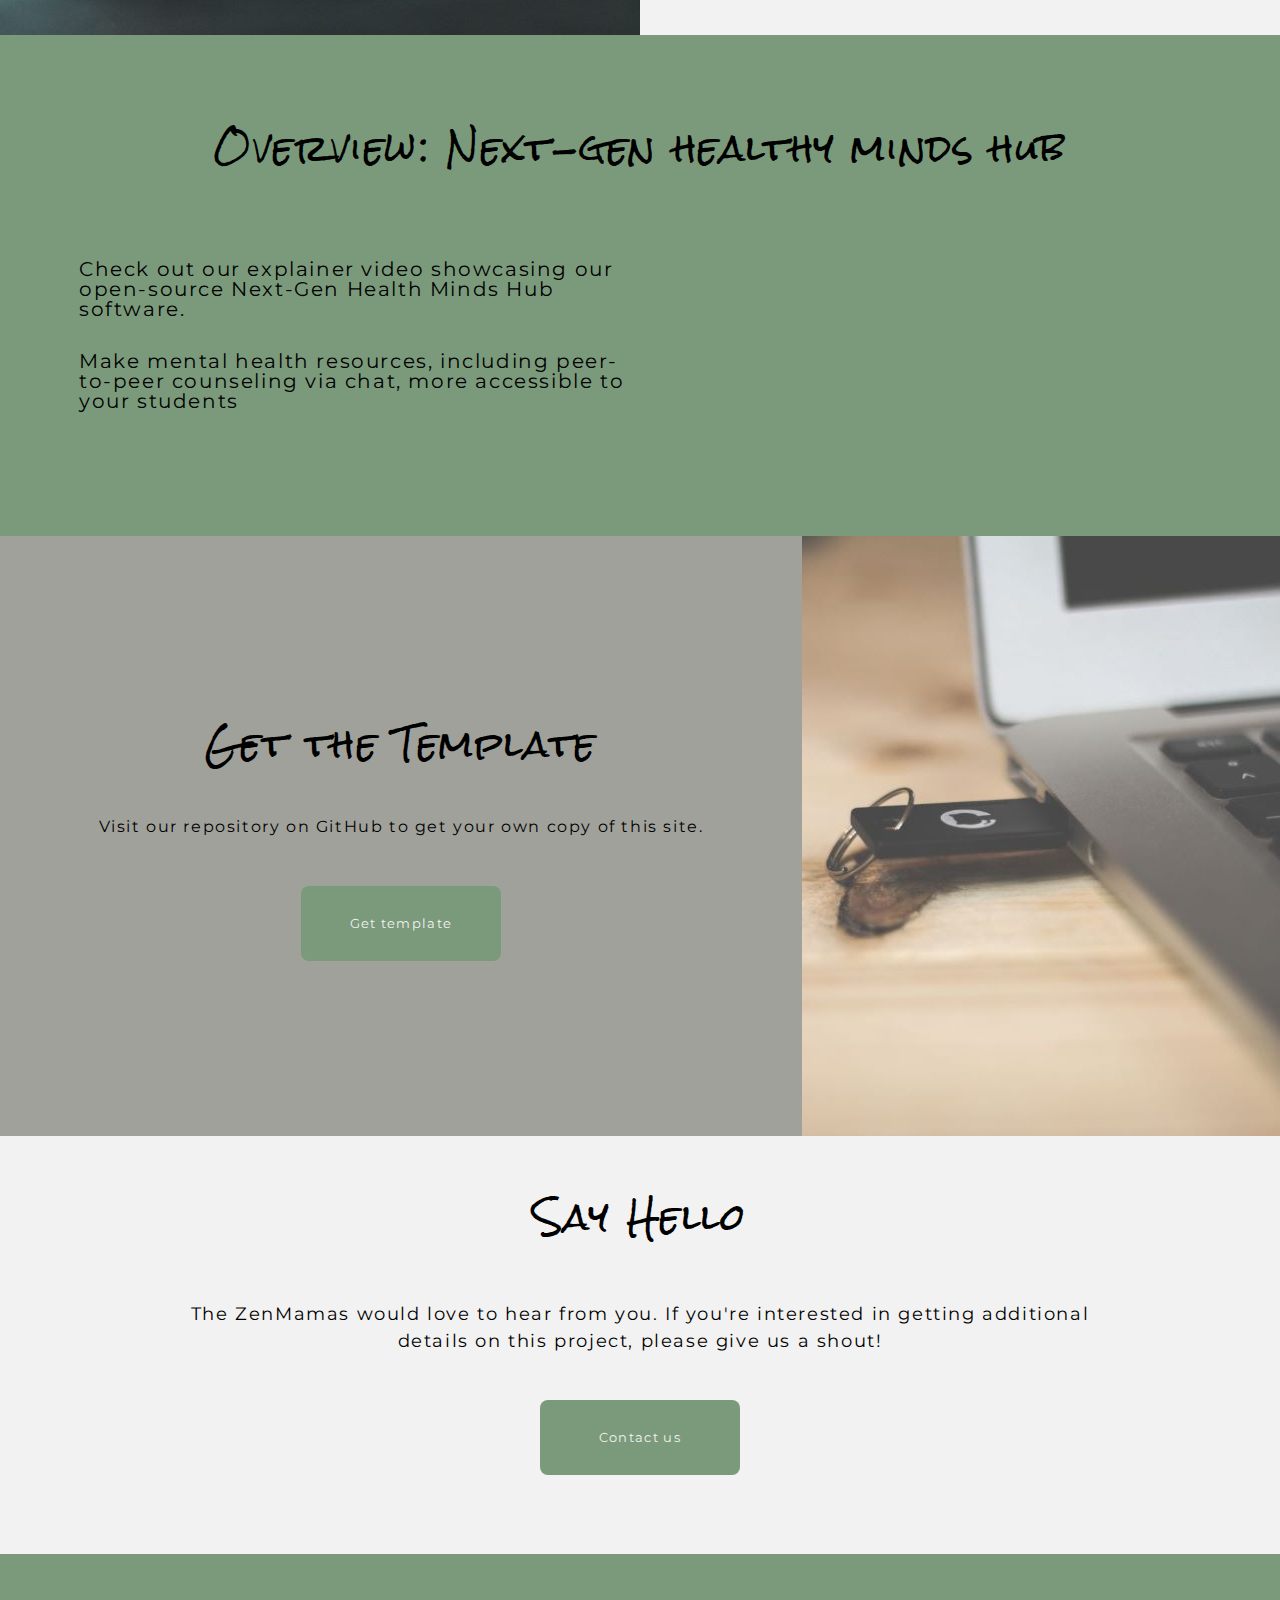
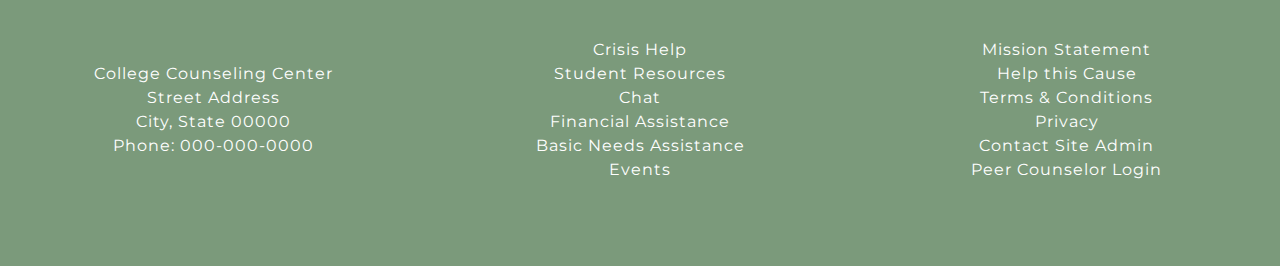
==== commit f878f738: "Merge pull request #32 from sbuckingham89/about-zenmamas-fix" ====
--- a/about_zen_mamas.html
+++ b/about_zen_mamas.html
@@ -213,14 +213,13 @@
     <!-- Background Info: About this Project Section -->
     <section class="background-info">
       <div class="did-you-know">
-        <h3> Overview: Next-Gen Healthy Minds Hub</h3>
+        <h3> Overview: Next-gen healthy minds hub</h3>
         <div class="flex-container">
           <div class="counter-list-1">
             <ul>
-              <li><span class="counter">39%</span> of students in college experience a significant mental health issue.
-              </li>
-              <li><span class="counter">1 in 5</span> young adults experiences a mental health condition</li>
-              <li><span class="counter">15%</span> of college students suffer from anxiety</li>
+              <li> Check out our explainer video showcasing our open-source Next-Gen Health Minds Hub software.</li>
+              <br></br>
+              <li> Make mental health resources, including peer-to-peer counseling via chat, more accessible to your students</li>
             </ul>
           </div>
           <div><iframe width="480" height="260" src="https://www.youtube.com/embed/0oxNRaPKcHE" frameborder="0"
--- a/style.css
+++ b/style.css
@@ -365,10 +365,10 @@
   }
   
   .arrow {
-    font-size: 60px;
+    font-size: 60px; 
     color: #7B9A7B;
     text-align: center;
-    margin-top: -20px;
+    margin-top: -20px; 
   }
   /* How can we help END */
   /* 5. Background Info: Did You Know? Section */
